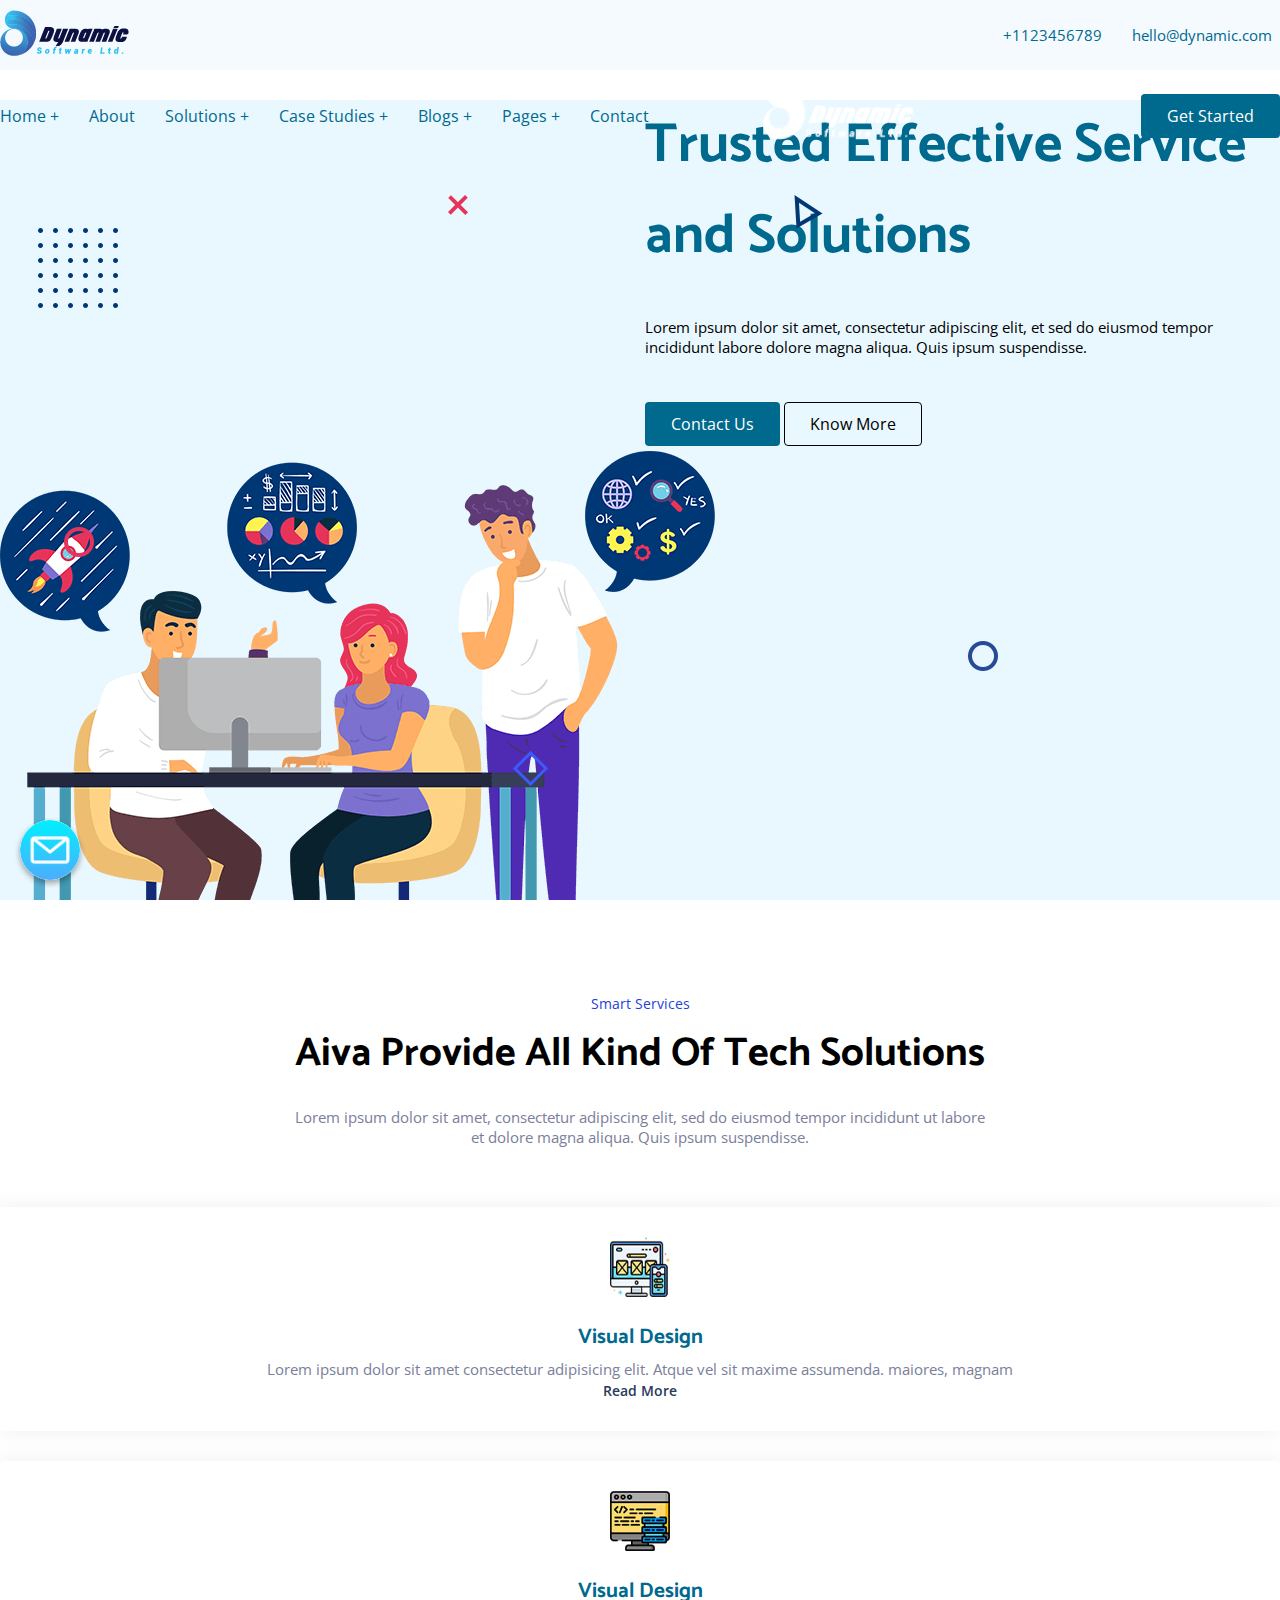
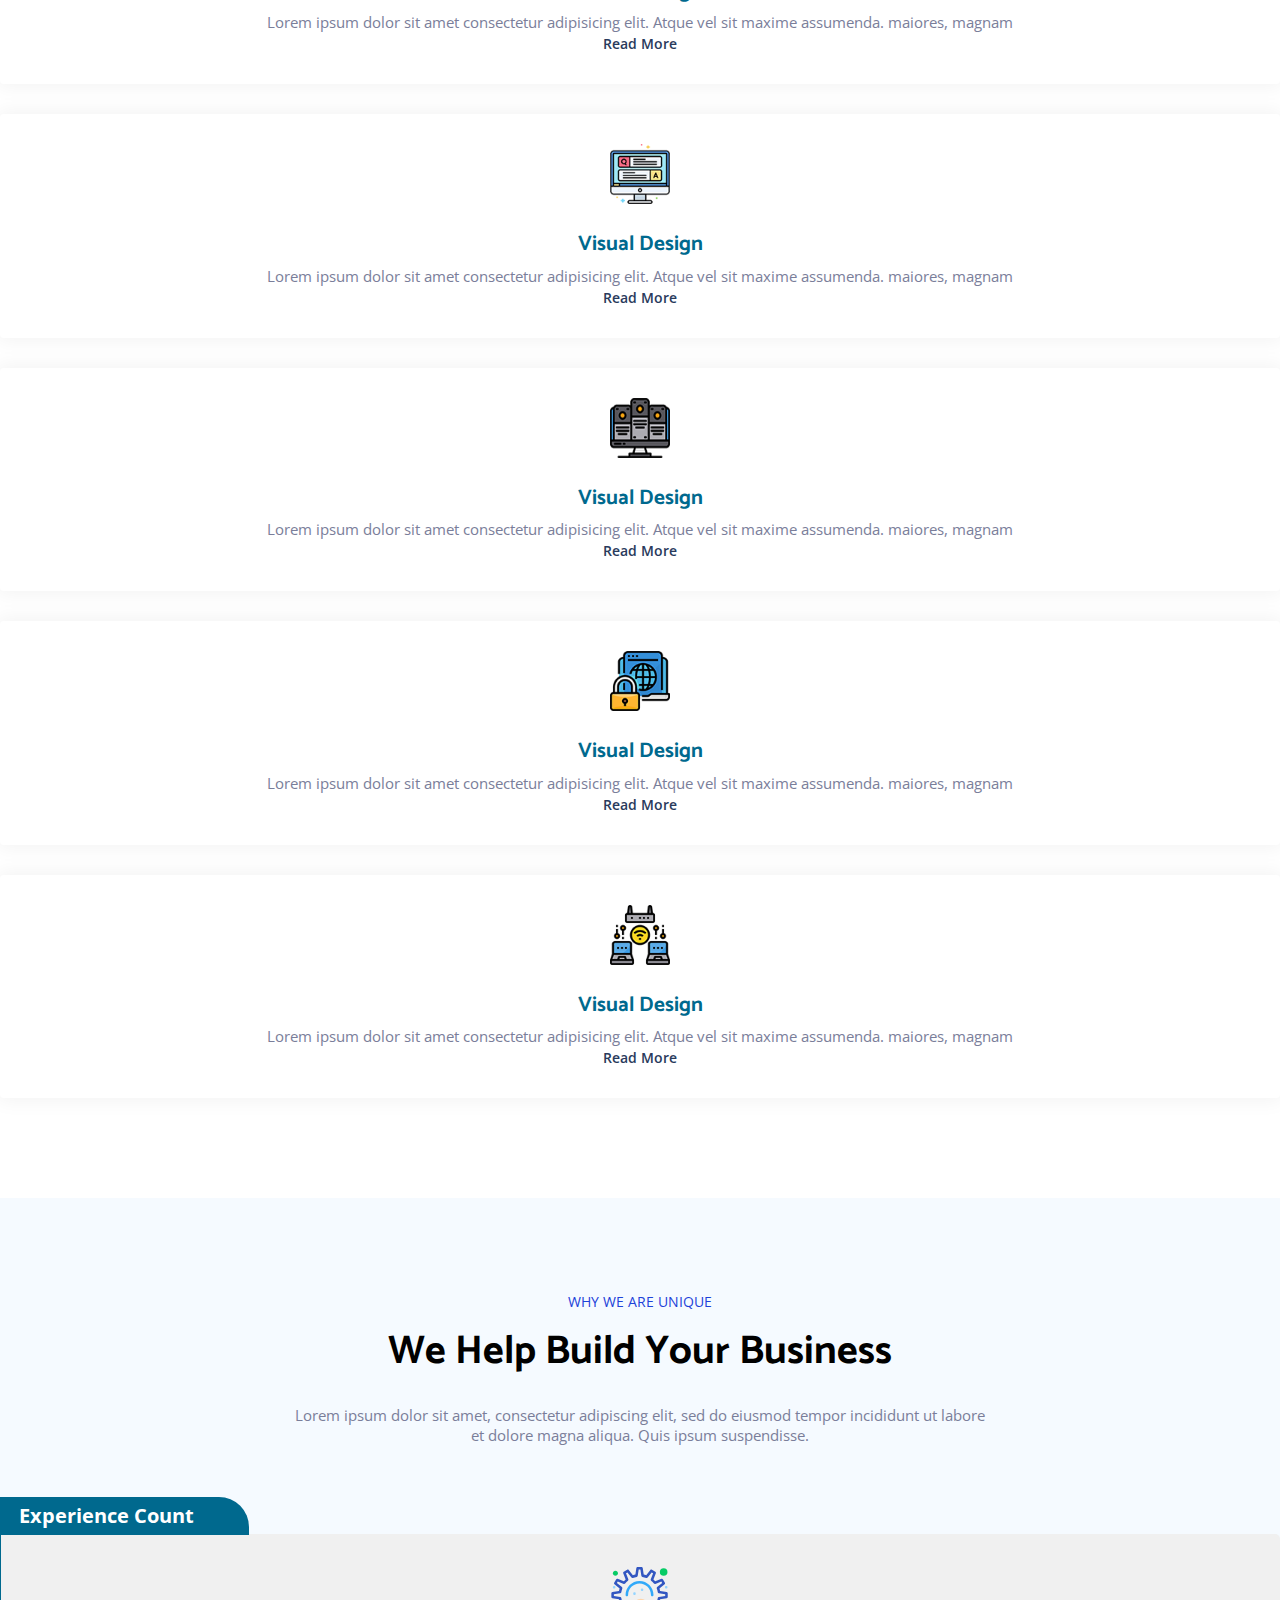
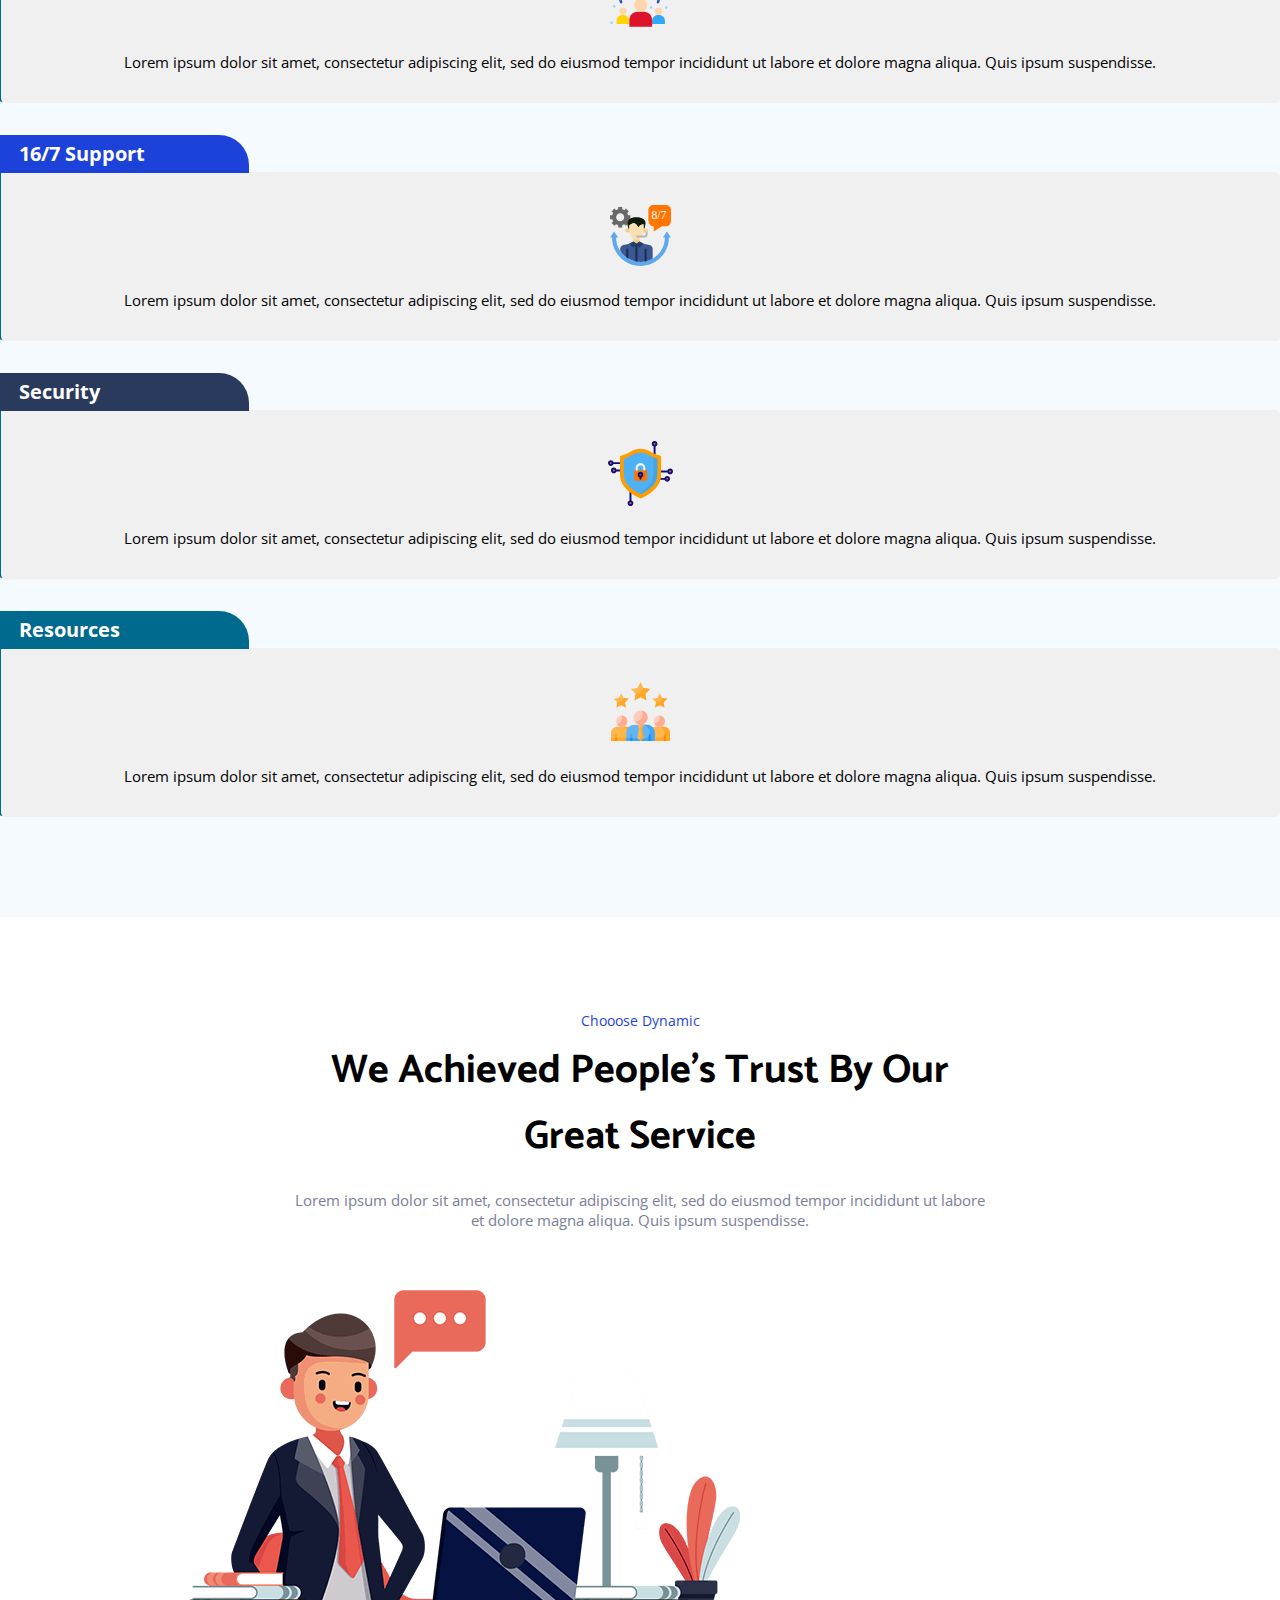
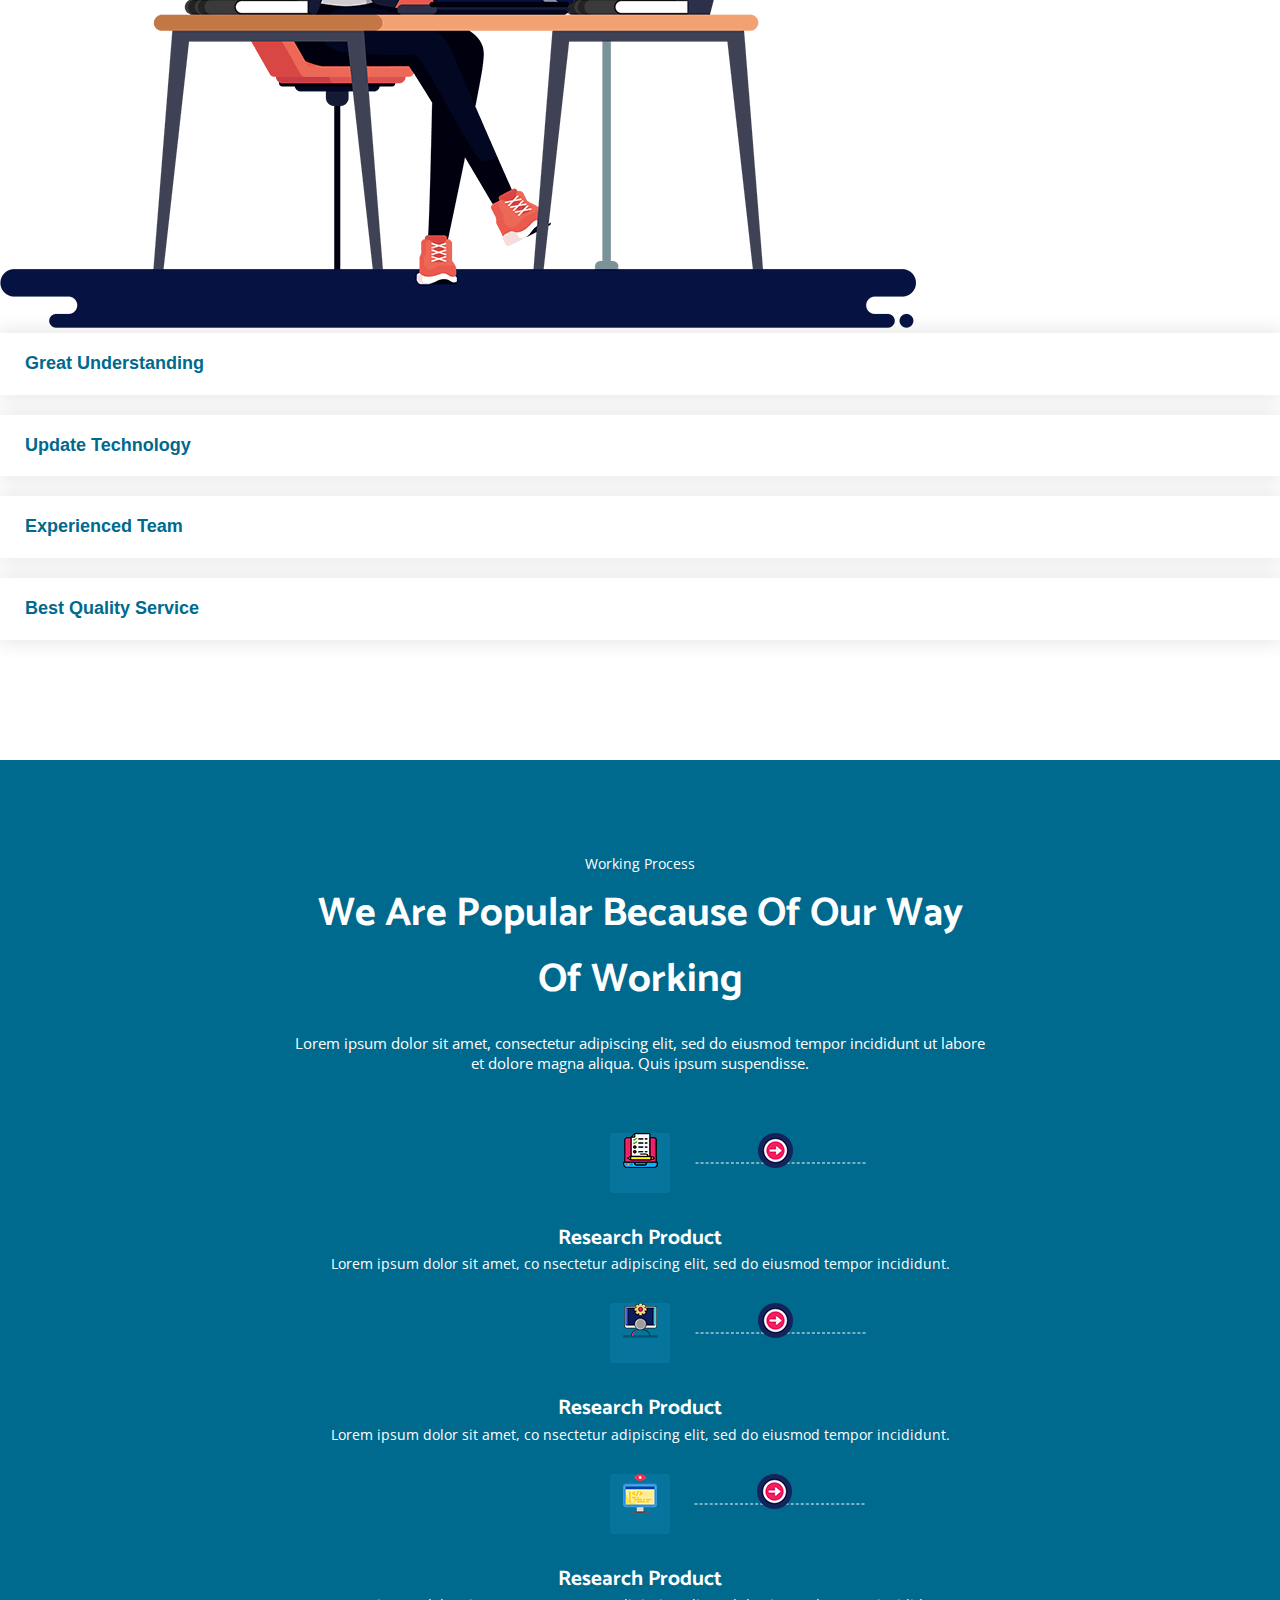
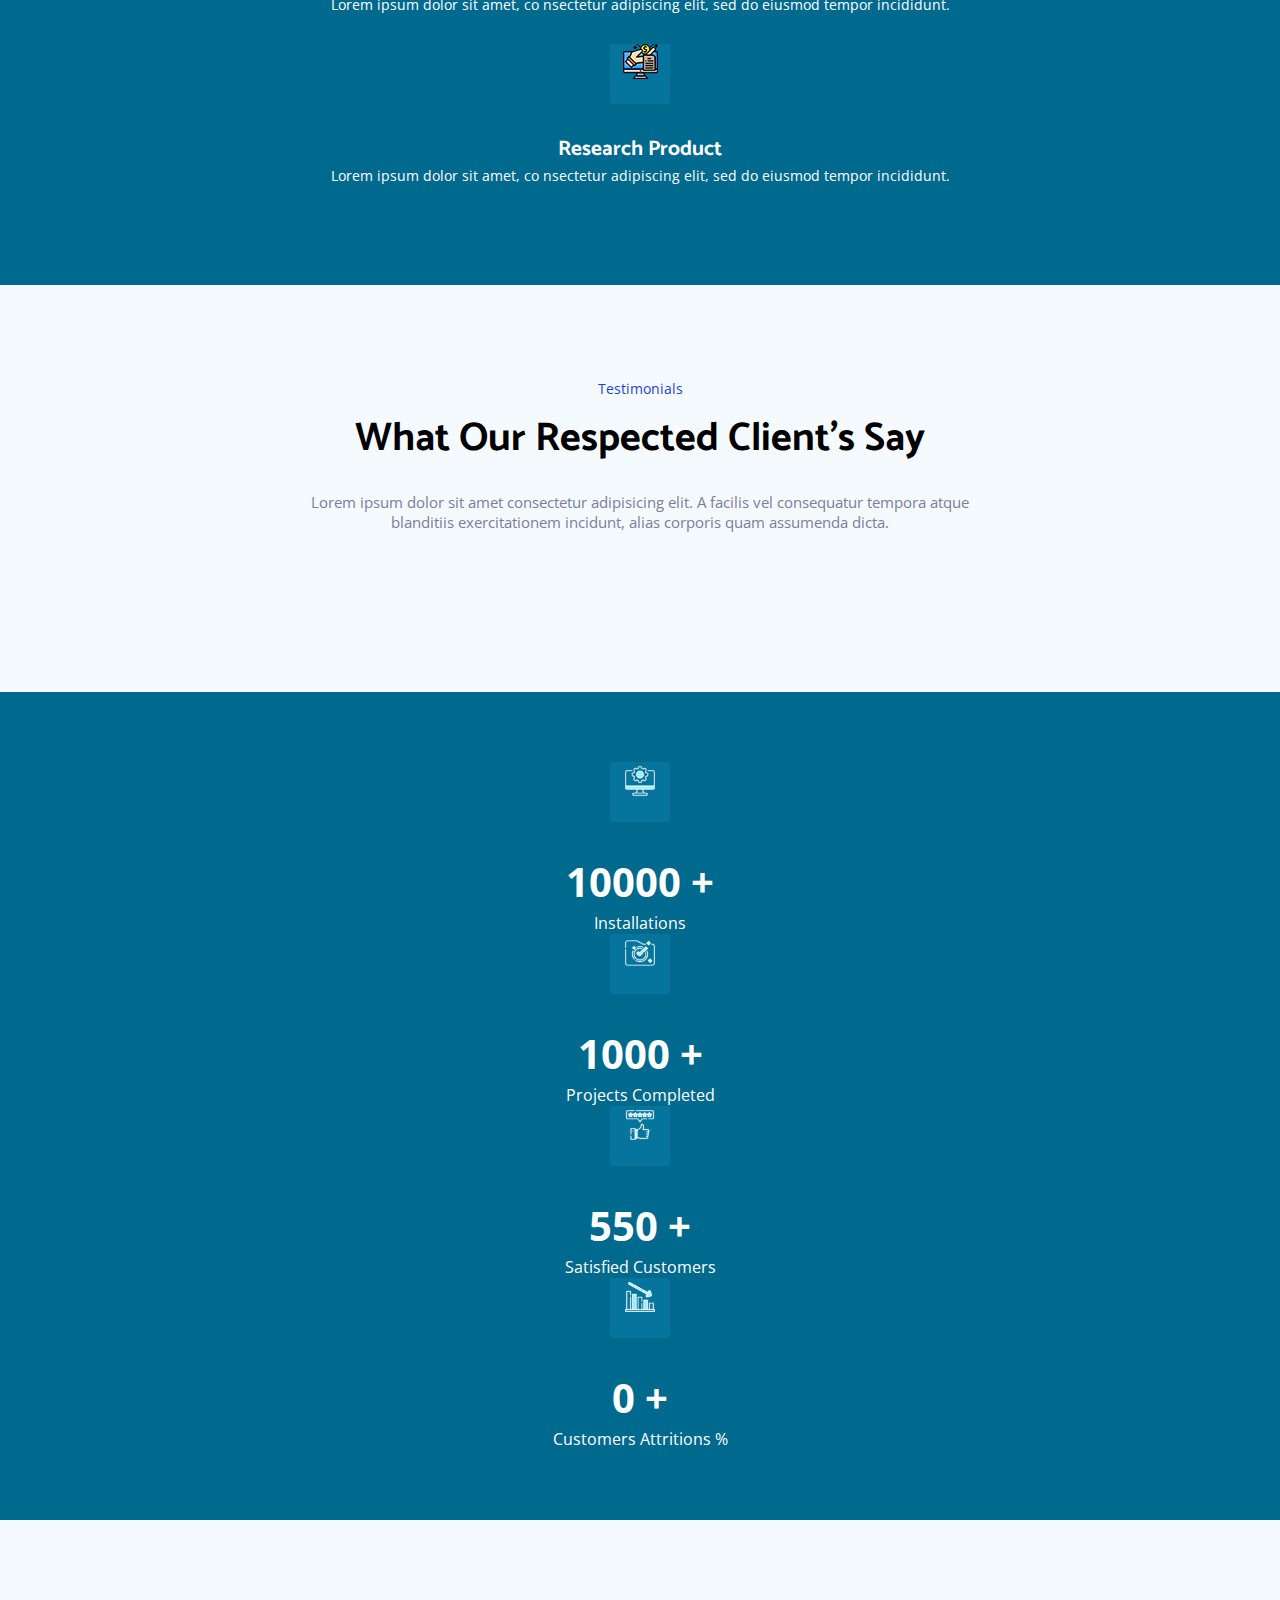
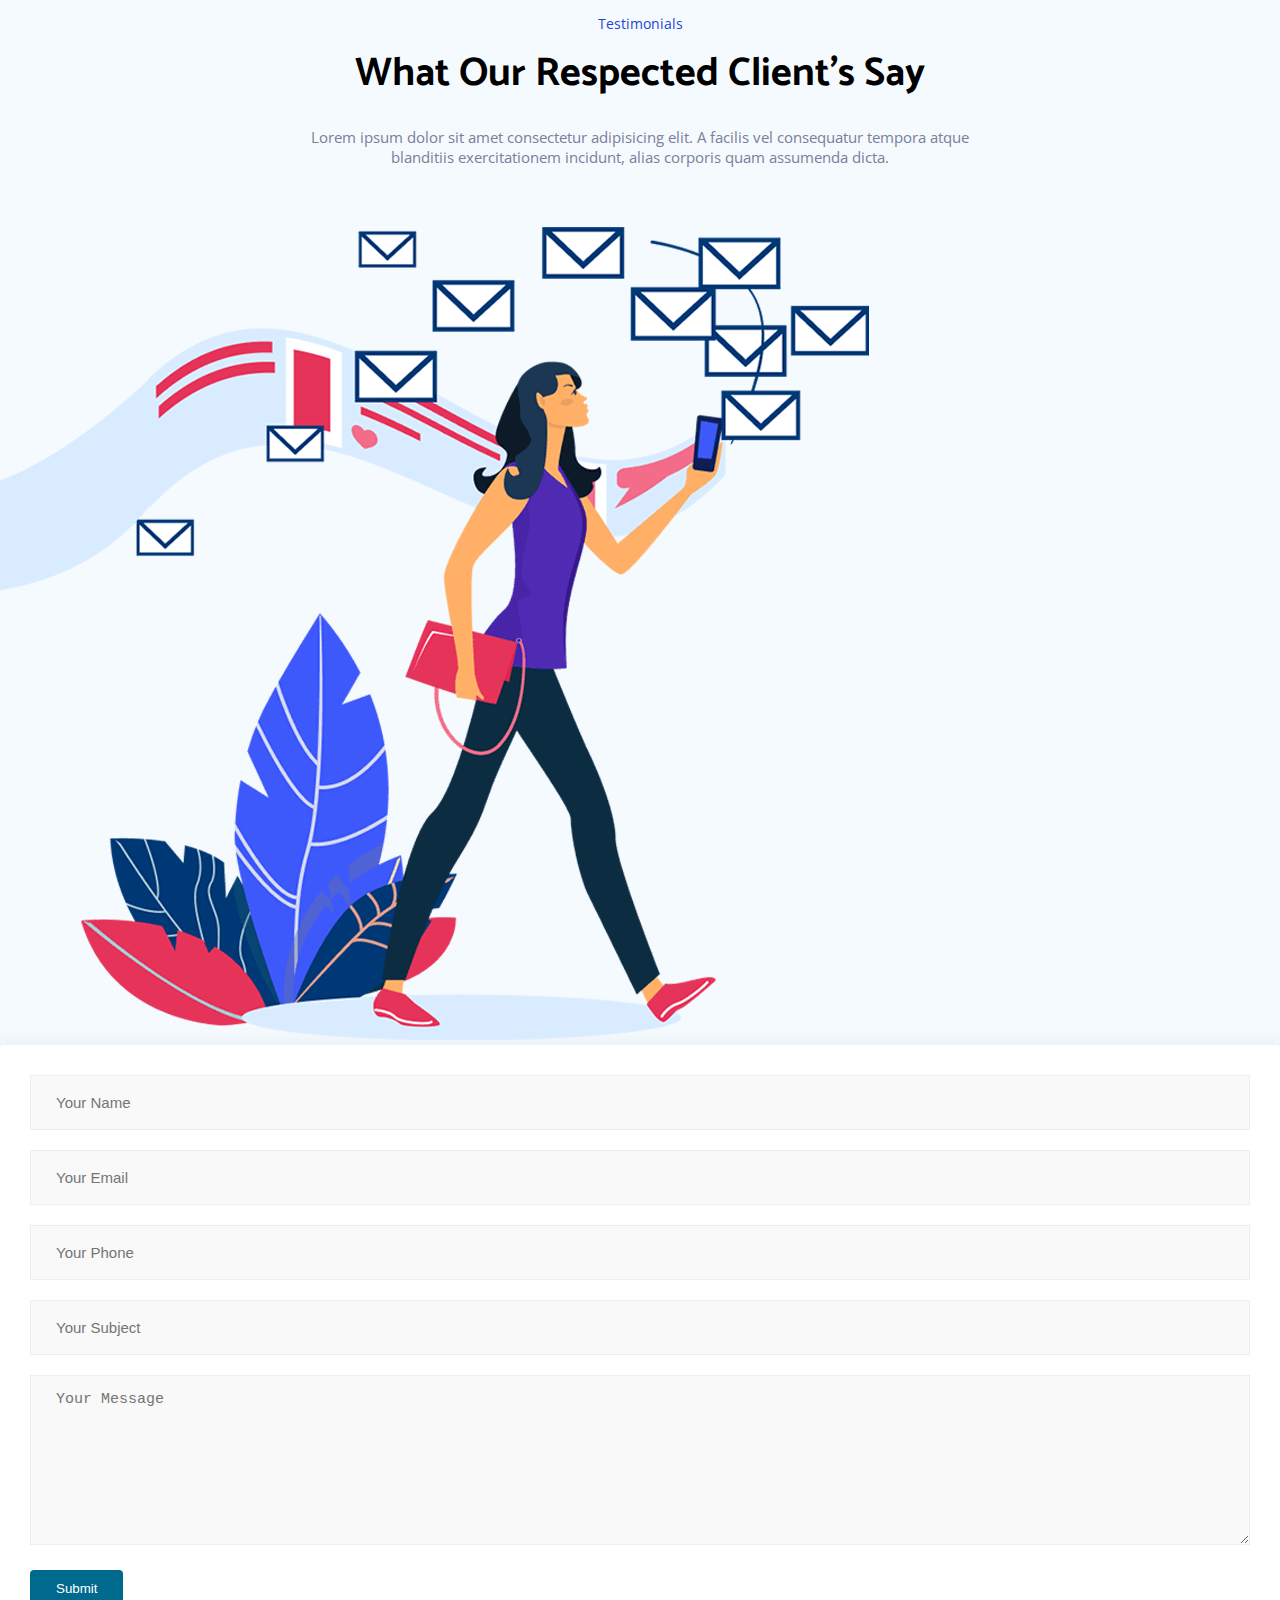
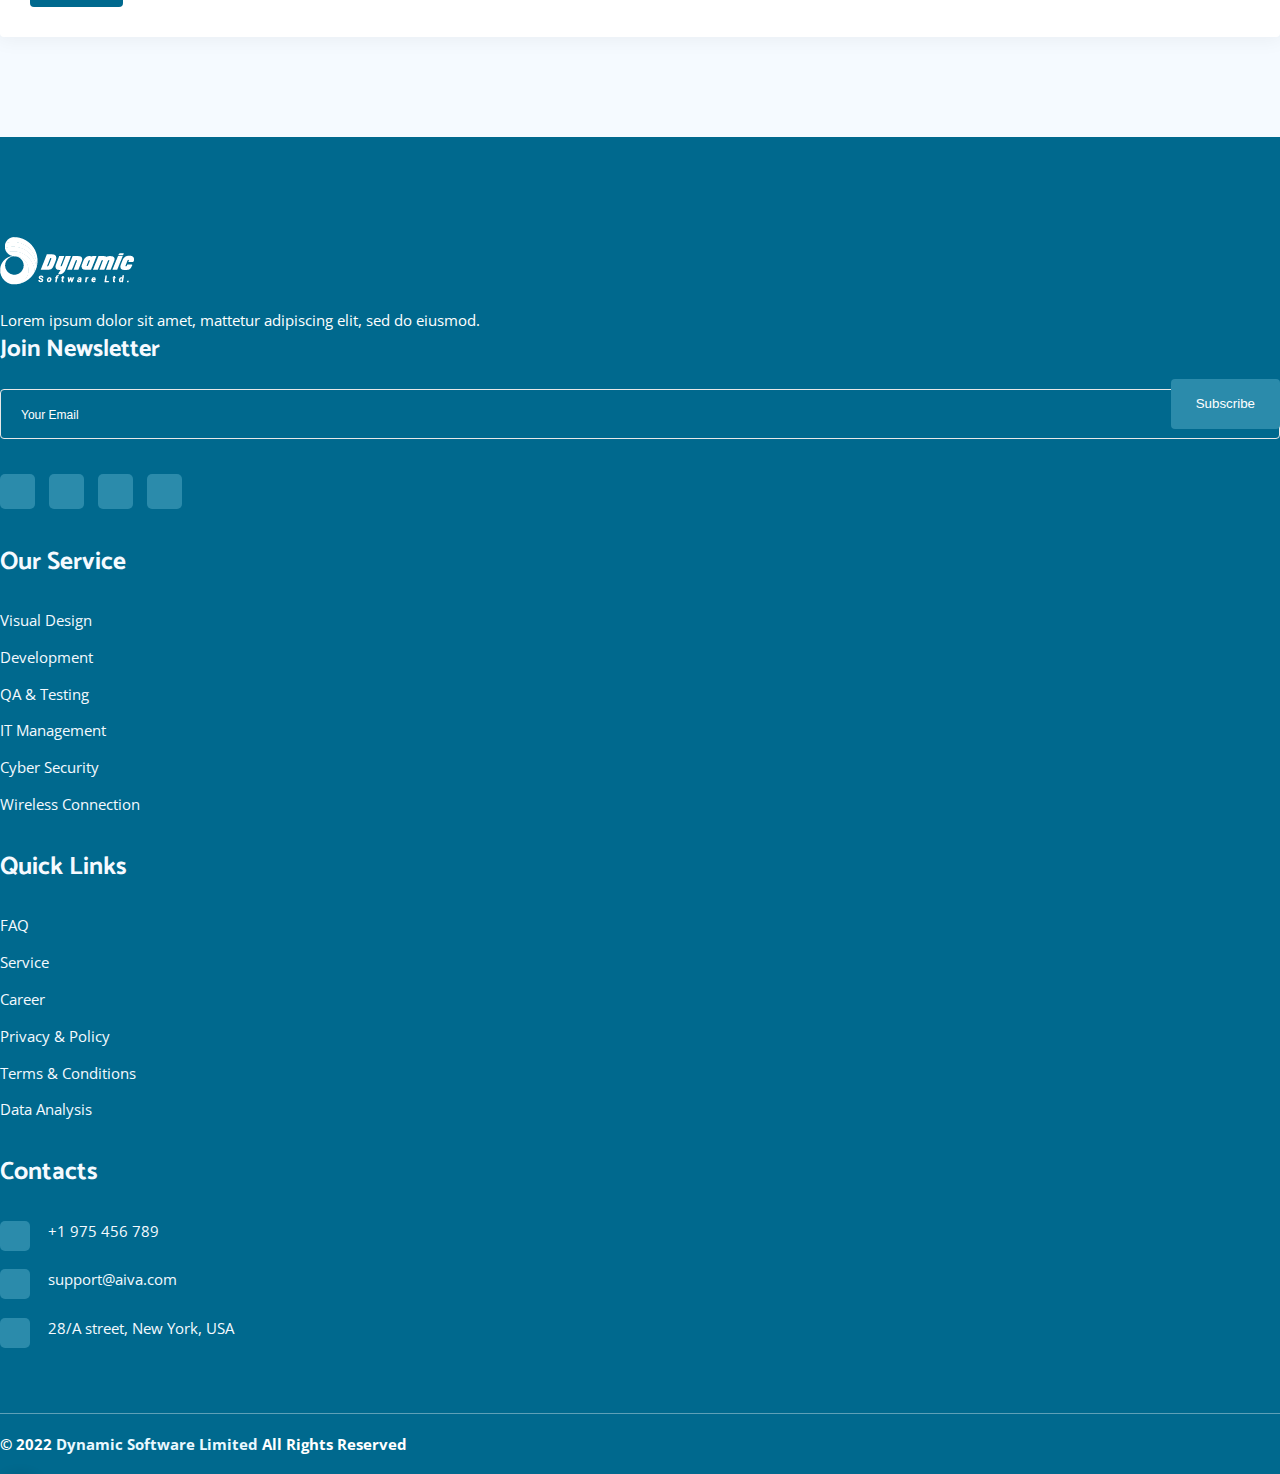
==== index.html @ e142a5c7 "Technology Solution Front End Desing Done" ====
<!DOCTYPE html>
<html lang="en">
  <head>
    <meta charset="UTF-8" />
    <meta http-equiv="X-UA-Compatible" content="IE=edge" />
    <meta name="viewport" content="width=device-width, initial-scale=1.0" />
    <title>Dynamic - Best Software Solutions</title>
    <link rel="icon" type="image/x-icon" href="./media/favicon.png" />
    <!---Custom CSS-->
    <link rel="stylesheet" href="css/style.css" />

    <!-- Owl Carousel -->
    <link
      rel="stylesheet"
      href="https://cdnjs.cloudflare.com/ajax/libs/OwlCarousel2/2.3.4/assets/owl.carousel.min.css"
      integrity="sha512-tS3S5qG0BlhnQROyJXvNjeEM4UpMXHrQfTGmbQ1gKmelCxlSEBUaxhRBj/EFTzpbP4RVSrpEikbmdJobCvhE3g=="
      crossorigin="anonymous"
      referrerpolicy="no-referrer"
    />
    <link
      rel="stylesheet"
      href="https://cdnjs.cloudflare.com/ajax/libs/OwlCarousel2/2.3.4/assets/owl.theme.default.min.css"
      integrity="sha512-sMXtMNL1zRzolHYKEujM2AqCLUR9F2C4/05cdbxjjLSRvMQIciEPCQZo++nk7go3BtSuK9kfa/s+a4f4i5pLkw=="
      crossorigin="anonymous"
      referrerpolicy="no-referrer"
    />

    <!--Font Awesome CDN-->
    <link
      rel="stylesheet"
      href="https://cdnjs.cloudflare.com/ajax/libs/font-awesome/6.2.1/css/all.min.css"
      integrity="sha512-MV7K8+y+gLIBoVD59lQIYicR65iaqukzvf/nwasF0nqhPay5w/9lJmVM2hMDcnK1OnMGCdVK+iQrJ7lzPJQd1w=="
      crossorigin="anonymous"
      referrerpolicy="no-referrer"
    />

    <!-- Google Fonts -->
    <link rel="preconnect" href="https://fonts.googleapis.com" />
    <link rel="preconnect" href="https://fonts.gstatic.com" crossorigin />
    <link
      href="https://fonts.googleapis.com/css2?family=Catamaran:wght@300;400;500;600;700;800;900&family=Open+Sans:ital,wght@0,300;0,400;0,500;0,600;0,700;0,800;1,300;1,400;1,500;1,600;1,700;1,800&display=swap"
      rel="stylesheet"
    />

    <!--Bootstrap CSS only -->
    <link
      href="https://cdn.jsdelivr.net/npm/bootstrap@5.2.2/dist/css/bootstrap.min.css"
      rel="stylesheet"
      integrity="sha384-Zenh87qX5JnK2Jl0vWa8Ck2rdkQ2Bzep5IDxbcnCeuOxjzrPF/et3URy9Bv1WTRi"
      crossorigin="anonymous"
    />
  </head>
  <body>
    <!-- Header Start-->
    <section class="header">
      <header>
        <div class="primary-header">
          <div class="container">
            <div
              class="primary-header-items justify-content-end justify-content-lg-between"
            >
              <div class="theme-logo d-none d-lg-block">
                <img src="media/theme-logo.png" alt="theme-logo" />
              </div>
              <div class="primary-header-right">
                <div class="contacts">
                  <div class="contact">
                    <span><i class="fa-solid fa-phone-volume"></i></span>
                    <span><a href="tel:+1123456789">+1123456789</a></span>
                  </div>
                  <div class="contact">
                    <span><i class="fa-solid fa-envelope"></i></span>
                    <span><a href="tel:+1123456789">hello@dynamic.com</a></span>
                  </div>
                </div>
              </div>
            </div>
          </div>
        </div>
        <div class="main-header">
          <div class="container">
            <div class="header-items">
              <nav id="nav-links">
                <ul class="container">
                  <li>
                    <a href="./index.html">Home +</a>
                    <ul>
                      <li><a href="./index.html">Home One</a></li>
                      <li><a href="#">Home Two</a></li>
                      <li><a href="#">Home Three</a></li>
                    </ul>
                  </li>
                  <li><a href="./about.html">About</a></li>
                  <li>
                    <a href="#">Solutions +</a>
                    <ul>
                      <li><a href="#">Dunamic Pos</a></li>
                      <li><a href="#">Dunamic ERP</a></li>
                      <li><a href="#">Dunamic Hospital</a></li>
                    </ul>
                  </li>
                  <li>
                    <a href="#">Case Studies +</a>
                    <ul>
                      <li><a href="#">Case Studies</a></li>
                      <li><a href="./categorypage.html">Category</a></li>
                      <li><a href="#">Case Studies Details</a></li>
                    </ul>
                  </li>
                  <li>
                    <a href="#">Blogs +</a>
                    <ul>
                      <li><a href="#">Dunamic Pos</a></li>
                      <li><a href="#">Dunamic ERP</a></li>
                      <li><a href="#">Dunamic Hospital</a></li>
                    </ul>
                  </li>
                  <li>
                    <a href="#">Pages +</a>
                    <ul>
                      <li><a href="#">Team</a></li>
                      <li><a href="#">Pricing</a></li>
                      <li><a href="#">Gallery</a></li>
                      <li><a href="#">Testimonials</a></li>
                      <li><a href="#">Sign Up</a></li>
                      <li><a href="#">Sign In</a></li>
                      <li><a href="./404.html">Error 404</a></li>
                      <li><a href="#">FAQ</a></li>
                      <li><a href="#">Terms & Conditions</a></li>
                      <li><a href="#">Privacy Policy</a></li>
                    </ul>
                  </li>
                  <li><a href="./contact.html">Contact</a></li>
                </ul>
              </nav>
              <div class="theme-logo d-block d-sm-block d-lg-none">
                <img src="./media/footer-logo.png" alt="theme-logo" />
              </div>
              <div onclick="open_close()" class="menu-bars">
                <span id="bar1"></span>
                <span id="bar2"></span>
                <span id="bar3"></span>
              </div>
              <a class="box-btn d-none d-sm-none d-md-none d-lg-block" href="#"
                >Get Started</a
              >
            </div>
          </div>
        </div>
      </header>
    </section>
    <section class="banner-section">
      <div class="hero-banner">
        <div class="d-table">
          <div class="d-table-cell">
            <div class="container-fluid">
              <div class="row m-0 align-items-center">
                <div class="col-lg-6 p-0">
                  <div class="banner-content text-center text-lg-start">
                    <h1>Trusted Effective Service and Solutions</h1>
                    <p>
                      Lorem ipsum dolor sit amet, consectetur adipiscing elit,
                      et sed do eiusmod tempor incididunt labore dolore magna
                      aliqua. Quis ipsum suspendisse.
                    </p>
                    <div
                      class="banner-btn d-flex justify-content-center justify-content-lg-start"
                    >
                      <a class="box-btn" href="#">Contact Us</a>
                      <a href="#" class="box-btn border-btn">Know More</a>
                    </div>
                  </div>
                </div>
                <div class="col-lg-6">
                  <div class="banner-image">
                    <img src="./media/banner-software-team-image.png" alt="" />
                  </div>
                </div>
              </div>
            </div>
          </div>
        </div>
      </div>
      <div class="banner-shapes">
        <div class="shape1">
          <img src="./media/shapes/shape1.png" alt="shape" />
        </div>
        <div class="shape2">
          <img src="./media/shapes/shape2.png" alt="shape" />
        </div>
        <div class="shape3">
          <img src="./media/shapes/shape3.png" alt="shape" />
        </div>
        <div class="shape4">
          <img src="./media/shapes/shape4.png" alt="shape" />
        </div>
        <div class="shape5">
          <img src="./media/shapes/shape5.png" alt="shape" />
        </div>
        <div class="shape6">
          <img src="./media/shapes/shape6.png" alt="shape" />
        </div>
      </div>
    </section>
    <!--Header End-->

    <!-- Services Start -->
    <section class="our-services pt-100 pb-70">
      <div class="container">
        <div class="section-title">
          <span>Smart Services</span>
          <h2>Aiva Provide All Kind of Tech Solutions</h2>
          <p>
            Lorem ipsum dolor sit amet, consectetur adipiscing elit, sed do
            eiusmod tempor incididunt ut labore et dolore magna aliqua. Quis
            ipsum suspendisse.
          </p>
        </div>
        <div class="row">
          <div class="col-lg-4 col-sm-6">
            <div class="single-service">
              <div class="service-img">
                <img src="./media/services/service1.png" alt="service" />
              </div>
              <div class="service-content">
                <h3>Visual Design</h3>
                <p>
                  Lorem ipsum dolor sit amet consectetur adipisicing elit. Atque
                  vel sit maxime assumenda. maiores, magnam
                </p>
                <a href="#">Read More</a>
              </div>
            </div>
          </div>
          <div class="col-lg-4 col-sm-6">
            <div class="single-service">
              <div class="service-img">
                <img src="./media/services/service2.png" alt="service" />
              </div>
              <div class="service-content">
                <h3>Visual Design</h3>
                <p>
                  Lorem ipsum dolor sit amet consectetur adipisicing elit. Atque
                  vel sit maxime assumenda. maiores, magnam
                </p>
                <a href="#">Read More</a>
              </div>
            </div>
          </div>
          <div class="col-lg-4 col-sm-6">
            <div class="single-service">
              <div class="service-img">
                <img src="./media/services/service3.png" alt="service" />
              </div>
              <div class="service-content">
                <h3>Visual Design</h3>
                <p>
                  Lorem ipsum dolor sit amet consectetur adipisicing elit. Atque
                  vel sit maxime assumenda. maiores, magnam
                </p>
                <a href="#">Read More</a>
              </div>
            </div>
          </div>
          <div class="col-lg-4 col-sm-6">
            <div class="single-service">
              <div class="service-img">
                <img src="./media/services/service4.png" alt="service" />
              </div>
              <div class="service-content">
                <h3>Visual Design</h3>
                <p>
                  Lorem ipsum dolor sit amet consectetur adipisicing elit. Atque
                  vel sit maxime assumenda. maiores, magnam
                </p>
                <a href="#">Read More</a>
              </div>
            </div>
          </div>
          <div class="col-lg-4 col-sm-6">
            <div class="single-service">
              <div class="service-img">
                <img src="./media/services/service5.png" alt="service" />
              </div>
              <div class="service-content">
                <h3>Visual Design</h3>
                <p>
                  Lorem ipsum dolor sit amet consectetur adipisicing elit. Atque
                  vel sit maxime assumenda. maiores, magnam
                </p>
                <a href="#">Read More</a>
              </div>
            </div>
          </div>
          <div class="col-lg-4 col-sm-6">
            <div class="single-service">
              <div class="service-img">
                <img src="./media/services/service6.png" alt="service" />
              </div>
              <div class="service-content">
                <h3>Visual Design</h3>
                <p>
                  Lorem ipsum dolor sit amet consectetur adipisicing elit. Atque
                  vel sit maxime assumenda. maiores, magnam
                </p>
                <a href="#">Read More</a>
              </div>
            </div>
          </div>
        </div>
      </div>
    </section>
    <!-- Services End -->

    <!-- Supports Start -->
    <section class="supports-area bg-color pt-100 pb-30">
      <div class="container">
        <div class="section-title">
          <span>WHY WE ARE UNIQUE</span>
          <h2>We help build your business</h2>
          <p>
            Lorem ipsum dolor sit amet, consectetur adipiscing elit, sed do
            eiusmod tempor incididunt ut labore et dolore magna aliqua. Quis
            ipsum suspendisse.
          </p>
        </div>
        <div class="supports pt-30">
          <div class="row">
            <div class="col-lg-6 col-sm-6">
              <div class="single-support">
                <div class="title">
                  <h5>Experience Count</h5>
                </div>
                <img src="./media/supports/Exprience-Counts.svg" alt="" />
                <p>
                  Lorem ipsum dolor sit amet, consectetur adipiscing elit, sed
                  do eiusmod tempor incididunt ut labore et dolore magna aliqua.
                  Quis ipsum suspendisse.
                </p>
              </div>
            </div>
            <div class="col-lg-6 col-sm-6">
              <div class="single-support">
                <div class="title">
                  <h5>16/7 Support</h5>
                </div>
                <img src="./media/supports/support.svg" alt="" />
                <p>
                  Lorem ipsum dolor sit amet, consectetur adipiscing elit, sed
                  do eiusmod tempor incididunt ut labore et dolore magna aliqua.
                  Quis ipsum suspendisse.
                </p>
              </div>
            </div>
            <div class="col-lg-6 col-sm-6">
              <div class="single-support">
                <div class="title">
                  <h5>Security</h5>
                </div>
                <img src="./media/supports/security.svg" alt="" />
                <p>
                  Lorem ipsum dolor sit amet, consectetur adipiscing elit, sed
                  do eiusmod tempor incididunt ut labore et dolore magna aliqua.
                  Quis ipsum suspendisse.
                </p>
              </div>
            </div>
            <div class="col-lg-6 col-sm-6">
              <div class="single-support">
                <div class="title">
                  <h5>Resources</h5>
                </div>
                <img src="./media/supports/Resources-.svg" alt="" />
                <p>
                  Lorem ipsum dolor sit amet, consectetur adipiscing elit, sed
                  do eiusmod tempor incididunt ut labore et dolore magna aliqua.
                  Quis ipsum suspendisse.
                </p>
              </div>
            </div>
          </div>
        </div>
      </div>
    </section>
    <!-- Supports End -->

    <!-- FAQ Start -->
    <section class="choose-area ptb-100">
      <div class="container">
        <div class="section-title">
          <span>Chooose Dynamic</span>
          <h2>We Achieved People’s Trust By Our Great Service</h2>
          <p>
            Lorem ipsum dolor sit amet, consectetur adipiscing elit, sed do
            eiusmod tempor incididunt ut labore et dolore magna aliqua. Quis
            ipsum suspendisse.
          </p>
        </div>
        <div class="row align-items-center">
          <div class="col-lg-6">
            <div class="choose-image">
              <img src="./media/choose-img.png" alt="choose" />
            </div>
          </div>
          <div class="col-lg-6 mt-5 mt-lg-0">
            <div class="choose-content">
              <div class="faq-accordion">
                <div class="single-accordion">
                  <button class="accordion">Great Understanding</button>
                  <div class="pannel">
                    <p>
                      Lorem ipsum dolor sit amet, consectetur adipiscing elit,
                      sed do eiusmod tempor incididunt sit amet consectetur
                      adipiscing.
                    </p>
                  </div>
                </div>
                <div class="single-accordion">
                  <button class="accordion">Update Technology</button>
                  <div class="pannel">
                    <p>
                      Lorem ipsum dolor sit amet, consectetur adipiscing elit,
                      sed do eiusmod tempor incididunt sit amet consectetur
                      adipiscing.
                    </p>
                  </div>
                </div>
                <div class="single-accordion">
                  <button class="accordion">Experienced Team</button>
                  <div class="pannel">
                    <p>
                      Lorem ipsum dolor sit amet, consectetur adipiscing elit,
                      sed do eiusmod tempor incididunt sit amet consectetur
                      adipiscing.
                    </p>
                  </div>
                </div>
                <div class="single-accordion">
                  <button class="accordion">Best Quality Service</button>
                  <div class="pannel">
                    <p>
                      Lorem ipsum dolor sit amet, consectetur adipiscing elit,
                      sed do eiusmod tempor incididunt sit amet consectetur
                      adipiscing.
                    </p>
                  </div>
                </div>
              </div>
            </div>
          </div>
        </div>
      </div>
    </section>
    <!-- FAQ End -->

    <!-- Process Area Start-->
    <section class="process-area pt-100 pb-70">
      <div class="container">
        <div class="section-title">
          <span>Working Process</span>
          <h2>We Are Popular Because Of Our Way Of Working</h2>
          <p>
            Lorem ipsum dolor sit amet, consectetur adipiscing elit, sed do
            eiusmod tempor incididunt ut labore et dolore magna aliqua. Quis
            ipsum suspendisse.
          </p>
        </div>
        <div class="row">
          <div class="col-lg-3 col-sm-6">
            <div class="single-process">
              <div class="icon">
                <img src="./media/process/process1.png" alt="" />
                <span><img src="./media/process/next.png" alt="" /></span>
              </div>
              <div class="content">
                <h3>Research Product</h3>
                <p>
                  Lorem ipsum dolor sit amet, co nsectetur adipiscing elit, sed
                  do eiusmod tempor incididunt.
                </p>
              </div>
            </div>
          </div>
          <div class="col-lg-3 col-sm-6">
            <div class="single-process">
              <div class="icon">
                <img src="./media/process/process2.png" alt="" />
                <span><img src="./media/process/next.png" alt="" /></span>
              </div>
              <div class="content">
                <h3>Research Product</h3>
                <p>
                  Lorem ipsum dolor sit amet, co nsectetur adipiscing elit, sed
                  do eiusmod tempor incididunt.
                </p>
              </div>
            </div>
          </div>
          <div class="col-lg-3 col-sm-6">
            <div class="single-process">
              <div class="icon">
                <img src="./media/process/process3.png" alt="" />
                <span><img src="./media/process/next.png" alt="" /></span>
              </div>
              <div class="content">
                <h3>Research Product</h3>
                <p>
                  Lorem ipsum dolor sit amet, co nsectetur adipiscing elit, sed
                  do eiusmod tempor incididunt.
                </p>
              </div>
            </div>
          </div>
          <div class="col-lg-3 col-sm-6">
            <div class="single-process">
              <div class="icon">
                <img src="./media/process/process4.png" alt="" />
              </div>
              <div class="content">
                <h3>Research Product</h3>
                <p>
                  Lorem ipsum dolor sit amet, co nsectetur adipiscing elit, sed
                  do eiusmod tempor incididunt.
                </p>
              </div>
            </div>
          </div>
        </div>
      </div>
    </section>
    <!-- Process Area End -->

    <!-- Testimonials Start -->
    <section class="testimonials ptb-100 bg-color">
      <div class="container">
        <div class="section-title">
          <span>Testimonials</span>
          <h2>What Our Respected Client’s Say</h2>
          <p>
            Lorem ipsum dolor sit amet consectetur adipisicing elit. A facilis
            vel consequatur tempora atque blanditiis exercitationem incidunt,
            alias corporis quam assumenda dicta.
          </p>
        </div>
        <div class="owl-carousel owl-theme clients-slider">
          <div class="single-client">
            <img src="./media/client/1.jpg" alt="" />
            <p>
              Lorem ipsum dolor sit amet, consectetur adipiscing elit, sed do
              eiusmod tempor incididunt ut labore et dolore magna aliqua. Lorem
              Ipsum is simply dummy text of the printing Quis suspendisse
              typesetting ipsum dolor sit amet,
            </p>
            <h3>Omit Jacson</h3>
          </div>
          <div class="single-client">
            <img src="./media/client/1.jpg" alt="" />
            <p>
              Lorem ipsum dolor sit amet, consectetur adipiscing elit, sed do
              eiusmod tempor incididunt ut labore et dolore magna aliqua. Lorem
              Ipsum is simply dummy text of the printing Quis suspendisse
              typesetting ipsum dolor sit amet,
            </p>
            <h3>Omit Jacson</h3>
          </div>
          <div class="single-client">
            <img src="./media/client/1.jpg" alt="" />
            <p>
              Lorem ipsum dolor sit amet, consectetur adipiscing elit, sed do
              eiusmod tempor incididunt ut labore et dolore magna aliqua. Lorem
              Ipsum is simply dummy text of the printing Quis suspendisse
              typesetting ipsum dolor sit amet,
            </p>
            <h3>Omit Jacson</h3>
          </div>
        </div>
      </div>
    </section>
    <!-- Testimonials End -->

    <section class="client-statistics-area pt-70 pb-70">
      <div class="container">
        <div class="statistics">
          <div class="row">
            <div class="col-lg-3 col-sm-6 mt-5 mt-lg-0">
              <div class="single-statistics">
                <div class="icon">
                  <img src="./media/Statistics/installation.png" alt="" />
                </div>
                <h3>10000 +</h3>
                <span>Installations</span>
              </div>
            </div>
            <div class="col-lg-3 col-sm-6 mt-5 mt-lg-0">
              <div class="single-statistics">
                <div class="icon">
                  <img src="./media/Statistics/project-completed.png" alt="" />
                </div>
                <h3>1000 +</h3>
                <span>Projects Completed</span>
              </div>
            </div>
            <div class="col-lg-3 col-sm-6 mt-5 mt-lg-0">
              <div class="single-statistics">
                <div class="icon">
                  <img src="./media/Statistics/happy-clients.png" alt="" />
                </div>
                <h3>550 +</h3>
                <span>Satisfied Customers</span>
              </div>
            </div>
            <div class="col-lg-3 col-sm-6 mt-5 mt-lg-0">
              <div class="single-statistics">
                <div class="icon">
                  <img src="./media/Statistics/attrition.png" alt="" />
                </div>
                <h3>0 +</h3>
                <span>Customers Attritions %</span>
              </div>
            </div>
          </div>
        </div>
      </div>
    </section>

    <!-- Contacts Start-->
    <section class="contact-area ptb-100 bg-color">
      <div class="container">
        <div class="section-title">
          <span>Testimonials</span>
          <h2>What Our Respected Client’s Say</h2>
          <p>
            Lorem ipsum dolor sit amet consectetur adipisicing elit. A facilis
            vel consequatur tempora atque blanditiis exercitationem incidunt,
            alias corporis quam assumenda dicta.
          </p>
        </div>
        <div class="row align-items-center">
          <div class="col-lg-6">
            <div class="contact-image">
              <img src="./media/contact-img.png" alt="contact" />
            </div>
          </div>
          <div class="col-lg-6 mt-5 mt-lg-0">
            <div class="content">
              <div class="contact-form">
                <div class="row">
                  <div class="col-lg-12 col-sm-12">
                    <div class="from-group">
                      <input
                        type="text"
                        name="name"
                        id="name"
                        placeholder="Your Name"
                        class="form-control"
                      />
                    </div>
                  </div>
                  <div class="col-lg-12 col-sm-12">
                    <div class="from-group">
                      <input
                        type="email"
                        name="email"
                        id="email"
                        placeholder="Your Email"
                        class="form-control"
                      />
                    </div>
                  </div>
                  <div class="col-lg-12 col-sm-12">
                    <div class="from-group">
                      <input
                        type="text"
                        name="phone"
                        id="phone"
                        placeholder="Your Phone"
                        class="form-control"
                      />
                    </div>
                  </div>
                  <div class="col-lg-12 col-sm-12">
                    <div class="from-group">
                      <input
                        type="text"
                        name="subject"
                        id="subject"
                        placeholder="Your Subject"
                        class="form-control"
                      />
                    </div>
                  </div>
                  <div class="col-lg-12 col-sm-12">
                    <div class="from-group">
                      <textarea
                        name="message"
                        id="message"
                        cols="30"
                        rows="5"
                        required
                        placeholder="Your Message"
                        class="form-control"
                      ></textarea>
                    </div>
                  </div>
                  <div class="col-lg-12 col-sm-12">
                    <button class="box-btn">Submit</button>
                  </div>
                </div>
              </div>
            </div>
          </div>
        </div>
      </div>
    </section>
    <!-- Contacts End -->

    <!-- Footer Start -->
    <section class="footer-area">
      <footer class="pt-100">
        <div class="container">
          <div class="row">
            <div class="col-lg-4 col-md-6">
              <div class="content">
                <div class="logo">
                  <img src="./media/footer-logo.png" alt="footer-logo" />
                </div>
                <p>
                  Lorem ipsum dolor sit amet, mattetur adipiscing elit, sed do
                  eiusmod.
                </p>
                <div class="subscribe">
                  <form action="" class="newsletter-form">
                    <h4>Join Newsletter</h4>
                    <input
                      type="email"
                      name="email"
                      id="email"
                      placeholder="Your Email"
                      class="form-control"
                      required
                      autocomplete="off"
                    />
                    <button class="box-btn">Subscribe</button>
                  </form>
                </div>
                <ul class="social">
                  <li>
                    <a href="#"><i class="fa-brands fa-facebook-f"></i></a>
                  </li>
                  <li>
                    <a href="#"><i class="fa-brands fa-twitter"></i></a>
                  </li>
                  <li>
                    <a href="#"
                      ><i class="fa-brands fa-square-instagram"></i
                    ></a>
                  </li>
                  <li>
                    <a href="#"><i class="fa-brands fa-pinterest"></i></a>
                  </li>
                </ul>
              </div>
            </div>
            <div class="col-lg-3 col-md-6">
              <div class="content">
                <h3>Our Service</h3>
                <ul class="footer-list">
                  <li><a href="#">Visual Design</a></li>
                  <li><a href="#">Development</a></li>
                  <li><a href="#">QA & Testing</a></li>
                  <li><a href="#">IT Management</a></li>
                  <li><a href="#">Cyber Security</a></li>
                  <li><a href="#">Wireless Connection</a></li>
                </ul>
              </div>
            </div>
            <div class="col-lg-2 col-md-6">
              <div class="content">
                <h3>Quick Links</h3>
                <ul class="footer-list">
                  <li><a href="#">FAQ</a></li>
                  <li><a href="#">Service</a></li>
                  <li><a href="#">Career</a></li>
                  <li><a href="#">Privacy & Policy</a></li>
                  <li><a href="#">Terms & Conditions</a></li>
                  <li><a href="#">Data Analysis</a></li>
                </ul>
              </div>
            </div>
            <div class="col-lg-3 col-md-6">
              <div class="content contacts">
                <h3>Contacts</h3>
                <ul class="footer-list foot-social">
                  <li>
                    <a href="#"
                      ><i class="fa-solid fa-phone"></i>+1 975 456 789</a
                    >
                  </li>
                  <li>
                    <a href="#"
                      ><i class="fa-solid fa-envelope"></i>support@aiva.com</a
                    >
                  </li>
                  <li>
                    <a href="#"
                      ><i class="fa-solid fa-location-dot"></i>28/A street, New
                      York, USA</a
                    >
                  </li>
                </ul>
              </div>
            </div>
          </div>
        </div>
        <div class="copyright">
          <div class="container">
            <div class="row">
              <div class="col-lg-12 col-sm-12 text-center">
                <p>
                  <span> © 2022 </span>
                  <a href=""> Dynamic Software Limited </a>
                  <span> All Rights Reserved </span>
                </p>
              </div>
            </div>
          </div>
        </div>
      </footer>
    </section>
    <!-- Footer End -->

    <div class="help-section">
      <div class="single-help" id="help">
        <img id="help-image" src="./media/get-help/email.png" alt="help" />
        <p>Get Help</p>
      </div>
      <ul id="social-supports">
        <li>
          <a href="#">
            <div class="single-help">
              <img id="help-image" src="./media/get-help/email.png" alt="help" />
              <p>Email</p>
            </div>
          </a>
        </li>
        <li>
          <a href="#">
            <div class="single-help">
              <img
                id="help-image"
                src="./media/get-help/telephone-call.png"
                alt="help"
              />
              <p>Call</p>
            </div>
          </a>
        </li>
        <li>
          <a href="#">
            <div class="single-help">
              <img id="help-image" src="./media/get-help/smile.png" alt="help" />
              <p>Feedback</p>
            </div>
          </a>
        </li>
        <li>
          <a href="#">
            <div class="single-help">
              <img
                id="help-image"
                src="./media/get-help/facebook.png"
                alt="help"
              />
              <p>Facebook</p>
            </div>
          </a>
        </li>
        <li>
          <a href="#">
            <div class="single-help">
              <img
                id="help-image"
                src="./media/get-help/facebook-messenger.png"
                alt="help"
              />
              <p>Messenger</p>
            </div>
          </a>
        </li>
        <li>
          <a href="#">
            <div class="single-help" id="minimize">
              <img id="help-image" src="./media/get-help/close.png" alt="help" />
              <p>Minimize</p>
            </div>
          </a>
        </li>
      </ul>
    </div>

    <!-- Scroll To Top Start -->
    <div class="scroll-top-btn">
      <a href="#"><i class="fa-solid fa-angle-up"></i></a>
    </div>

    <!-- Scroll To Top End-->

    <!-- JQuery -->
    <script
      src="https://cdnjs.cloudflare.com/ajax/libs/jquery/3.6.1/jquery.min.js"
      integrity="sha512-aVKKRRi/Q/YV+4mjoKBsE4x3H+BkegoM/em46NNlCqNTmUYADjBbeNefNxYV7giUp0VxICtqdrbqU7iVaeZNXA=="
      crossorigin="anonymous"
      referrerpolicy="no-referrer"
    ></script>
    <!-- Owl Carousel -->
    <script
      src="https://cdnjs.cloudflare.com/ajax/libs/OwlCarousel2/2.3.4/owl.carousel.min.js"
      integrity="sha512-bPs7Ae6pVvhOSiIcyUClR7/q2OAsRiovw4vAkX+zJbw3ShAeeqezq50RIIcIURq7Oa20rW2n2q+fyXBNcU9lrw=="
      crossorigin="anonymous"
      referrerpolicy="no-referrer"
    ></script>
    <!---Custom JS-->
    <script src="js/main.js"></script>
    <!-- JavaScript Bundle with Popper -->
    <script
      src="https://cdn.jsdelivr.net/npm/bootstrap@5.2.2/dist/js/bootstrap.bundle.min.js"
      integrity="sha384-OERcA2EqjJCMA+/3y+gxIOqMEjwtxJY7qPCqsdltbNJuaOe923+mo//f6V8Qbsw3"
      crossorigin="anonymous"
    ></script>
  </body>
</html>
---- css/style.css ----
:root{
    --body-font-family:'Open Sans', sans-serif;
    --heading-font-family:'Catamaran', sans-serif;
    --body-color:#7a7e9a;
    --primary-header-bg:#f5faff;
    --main-color:#1d42d9;
    --link-color:#0d6efd;
    --white-color:#FFF;
    --blue-color:#00698e;
    --light-blue-color:#E9F8FF;
    --black-color:#000;
    --border-radius:4px;
    --transition: all 0.5s;
    --box-shadow:0 0 20px 3px rgba(0, 0, 0, 0.05);
    --heading-color:#293a5c;
}


/* ============================Common Style========================= */

*{
    margin: 0;
    padding: 0;
    box-sizing: border-box;
}

body{
    font-family: var(--body-font-family) !important;
}

ul{
    list-style: none !important;
    margin: 0 !important;
    padding: 0 !important;
}

a{
    text-decoration: none !important;
    display: inline-block;
}

p{
    font-size: 15px;
}

h1, h2, h3, h4{
    font-family: var(--heading-font-family);
    font-weight: 700 !important;
}

h3{
    font-size: 21px !important;
    line-height: 1.5;
}

img{
    max-width: 100%;
    height: auto;
}
.ptb-100{
    padding-top: 100px;
    padding-bottom: 100px;
}
.pt-100{
    padding-top: 100px;
}
.pb-100{
    padding-bottom: 100px;
}
.pt-70{
    padding-top: 70px;
}
.pb-70{
    padding-bottom: 70px;
}
.pt-30{
    padding-top: 30px;
}
.pb-30{
    padding-bottom: 30px;
}
.mb-30{
    margin-bottom: 30px;
}
.mt-30{
    margin-top: 30px;
}
.mr-30{
    margin-right: 30px;
}
.ml-30{
    margin-left: 30px;
}
.pl-30{
    padding-left: 30px;
}
.pr-30{
    padding-right: 30px;
}

.mt-20{
    margin-top: 20px;
}
.mb-20{
    margin-bottom: 20px;
}

.bg-color{
    background: #f5faff;
}

.d-table{
    width: 100%;
    height: 100%;
}

.d-table-cell{
    vertical-align: middle;
}

.theme-container{
    max-width: 1200px;
    margin-left: auto;
    margin-right: auto;
    padding-inline: 1rem;
}


.box-btn{
    background-color: var(--blue-color);
    border-radius: var(--border-radius);
    border: 1px solid transparent;
    color: var(--white-color);
    padding: 10px 25px;
    position: relative;
    overflow: hidden;
    text-align: center;
    z-index: 1;
}
.box-btn::before{
    content: "";
    width: 100%;
    height: 50%;
    background-color: var(--white-color);
    position: absolute;
    left: 100%;
    transition: 0.5s all;
    top: 0;
    z-index: -1;
}
.box-btn::after{
    content: "";
    width: 100%;
    height: 50%;
    background-color: var(--white-color);
    position: absolute;
    right: 100%;
    transition: 0.5s all;
    bottom: 0;
    z-index: -1;
}
.box-btn:hover::before{
    left: 0;
    background-color: var(--white-color);
}

.box-btn:hover::after{
    right: 0;
    background-color: var(--white-color);
}
.box-btn:hover{
    color: #132460;
}
.border-btn{
    background-color: transparent;
    border: 1px solid var(--black-color);
    color: var(--black-color);
}

.section-title{
    position: relative;
    max-width: 695px;
    margin: -8px auto 60px;
    text-align: center;
}

.section-title span{
    color: var(--main-color);
    font-size: 14px;
    position: relative;
    display: inline-block;
    margin-bottom: 8px;
}
.section-title h2{
    font-size: 40px;
    text-transform: capitalize;
    color: #293a5c;
    color: var(--headingColor);
    margin-bottom: 20px;
}
.section-title p{
    color: var(--body-color);
}

.page-banner-area{
    position: relative;
    overflow: hidden;
    padding-top: 220px;
    padding-bottom: 140px;
    text-align: center;
    background-color: #051242;
    background-color: var(--light-blue-color);
    height: 100%;
}
.page-banner-area .page-baner-content h2{
    margin-bottom: 15px;
    color: #ffffff;
    color: var(--blue-color);
    font-size: 40px;
    font-weight: 700;
}
.page-banner-area .page-baner-content ul li{
    display: inline-block;
    position: relative;
    font-size: 15px;
    font-weight: 500;
    padding-right: 20px;
    padding-left: 20px;
    color: #ffffff;
    color: var(--white-color);
}
.page-banner-area .page-baner-content ul li:first-child:before{
    content: "";
    position: absolute;
    top: 8px;
    right: -4px;
    background-color: #70a1ff;
    width: 8px;
    height: 8px;
}
.page-banner-area .page-baner-content ul li a{
    color: #ffffff;
    color: var(--black-color);
}
.page-banner-area .page-baner-content ul .active{
    color: #70a1ff;
}


/*======================Primary Header==================== */

.primary-header{
    background-color: var(--primary-header-bg);
    padding-block: 0.6rem;
}

.primary-header-items{
    display: flex;
    justify-content: space-between;
}
.primary-header .primary-header-right{
    display: flex;
    justify-content: flex-end;
    padding: 8px;
}
.primary-header .primary-header-right .contacts{
    display: flex;
    align-items: center;
    gap: 20px;
}
.primary-header .primary-header-right .contacts .contact{
    display: flex;
    align-items: center;
    gap: 10px;
}
.primary-header .primary-header-right .contacts .contact span i{
    color: var(--blue-color);
}
.primary-header .primary-header-right .contacts .contact span a{
    color: var(--blue-color);
    font-size: 15px;
    text-decoration: none;
}
.primary-header .primary-header-right .contacts .contact span a:hover{
    color: var(--main-color);
}

/*======================Main Header==================== */
.main-header.sticky {
    position: fixed;
    top: 0;
    background: var(--white-color);
    transform: translateY(0);
    animation: fadeInDown 0.5s ease-in-out;
}

.main-header{
    background-color: var(--blue-color);
    padding-block: 1rem;
    position: absolute;
    width: 100%;
    background-color: transparent;
    z-index: 99;
    transition: 0.5s all ease-in-out;
}

.main-header .header-items{
    display: flex;
    justify-content: space-between;
    align-items: center;
}
.main-header .header-items .theme-logo{
    width: 150px;
    height: auto;
}
.main-header .header-items .theme-logo img{
    width: 100%;
    height: 100%;
    object-fit: cover;
}
.main-header nav > ul{
    display: flex;
    align-items: center;
    gap: 30px;
    margin: 0;
    padding: 0;
}
.main-header nav > ul > li{
    list-style: none;
    position: relative;
    padding-block: 15px;
}
.main-header nav > ul li a{
    text-decoration: none;
    color: var(--blue-color);
    display: block;
}
.main-header nav > ul li:hover > a{
    color: #70a1ff;
}
.main-header nav ul li a i{
    font-size: 8px;
}
.main-header nav ul li > ul{
    position: absolute;
    display: flex;
    flex-direction: column;
    align-items: center;
    left: 0;
    background-color: var(--white-color);
    margin: 0;
    padding: 0;
    width: 240px;
    top: 80px;
    visibility: hidden;
    opacity: 0;
    z-index: 99;
    transition: 0.5s ease-in-out;
}
.main-header nav > ul > li:hover ul{
    visibility: visible;
    opacity: 1;
    top: 50px;
}
.main-header nav ul li > ul::before{
    position: absolute;
    content: "";
    width: 0;
    height: 0;
    border-right: 8px solid transparent;
    border-bottom: 8px solid var(--white-color);
    border-left: 8px solid transparent;
    top: -8px;
    left: 20px;
}
.main-header nav ul li > ul li{
    width: 100%;
    padding: 0;
    position: relative;
}
.main-header nav ul li > ul li::before{
    content: "";
    background-color: var(--blue-color);
    position: absolute;
    width: 0;
    height: 100%;
    top: 0;
    left: 0;
    transition: 0.5s all;
    z-index: -1;
}
.main-header nav ul li > ul li:hover::before{
    width: 100%;
}
.main-header nav ul li > ul li:hover a{
    color: var(--white-color);
}
.main-header nav ul li > ul li a{
    color: #181818;
    border-bottom:1px dashed #eeeeee;
    font-size: 15px;
    padding: 10px 25px;
    margin: 0;
    width: 100%;
    display: inline-block;
}


/* ==================Hero Banner Area================= */

.banner-section{
    position: relative;
    overflow: hidden;
}

.banner-section .hero-banner{
    height: 800px;
    background: url("../media/homewallpaper.webp");
    background-position: center;
    background-size: cover;
    background: var(--light-blue-color);
}

.banner-section .hero-banner .banner-content{
    max-width: 635px;
    margin-left: auto;
    margin-top: 30px;
}
.banner-section .hero-banner .banner-content h1{
    color: var(--blue-color);
    font-size: 55px;
    margin: 0 0 35px;
}
.banner-section .hero-banner .banner-content p{
    color: var(--black-color);
}
.banner-section .hero-banner .banner-content .banner-btn{
    margin-top: 45px;
    gap: 20px;
}

.banner-section .hero-banner .banner-image{
    animation: pulse 7s infinite;
}

.banner-section .banner-shapes .shape1 {
    position: absolute;
    top: 55%;
    left: 5%;
    -webkit-animation: animationFramesOne 20s linear infinite;
    animation: animationFramesOne 20s linear infinite;
}

.banner-section .banner-shapes .shape2 {
    position: absolute;
    top: 19%;
    left: 3%;
    -webkit-animation: pulse 4s infinite;
    animation: pulse 4s infinite;
}

.banner-section .banner-shapes .shape3 {
    position: absolute;
    bottom: 13%;
    left: 40%;
    -webkit-animation: rotaed360 6s infinite linear;
    animation: rotaed360 6s infinite linear;
}

.banner-section .banner-shapes .shape4 {
    position: absolute;
    top: 15%;
    left: 35%;
    -webkit-animation: rotaed360 6s infinite linear;
    animation: rotaed360 6s infinite linear;
}

.banner-section .banner-shapes .shape5 {
    position: absolute;
    top: 15%;
    left: 62%;
    -webkit-animation: animationFramesOne 15s linear infinite;
    animation: animationFramesOne 15s linear infinite;
}

.banner-section .banner-shapes .shape6 {
    position: absolute;
    bottom: 27%;
    right: 22%;
    -webkit-animation: animationFramesOne 13s linear infinite;
    animation: animationFramesOne 13s linear infinite;
}


/*=====================Services Solutions===============*/

.single-service{
    position: relative;
    text-align: center;
    padding: 30px;
    margin-bottom: 30px;
    transition: all 0.5s;
    transition: var(--transition);
    border-radius: 4px;
    border-radius: var(--border-radius);
    z-index: 1;
    overflow: hidden;
    box-shadow: 0 0 20px 3px rgb(0 0 0 / 5%);
    box-shadow: var(--box-shadow);
}
.single-service::before{
    content: "";
    position: absolute;
    top: 0;
    left: 100%;
    width: 100%;
    height: 100%;
    background-color: #051242;
    background-color: var(--light-blue-color);
    z-index: -1;
    transition: all 0.5s;
}
.single-service::after{
    content: "";
    position: absolute;
    bottom: 0;
    right: 100%;
    width: 100%;
    height: 100%;
    background: url('/media/hover.png') no-repeat;
    z-index: -1;
    transition: all 0.5s;
}
.single-service:hover{
    transform: translateY(-10px);
}
.single-service:hover::before{
    left: 0;
}
.single-service:hover::after{
    right: 0;
}
.single-service:hover .service-content h3,
.single-service:hover .service-content p,
.single-service:hover .service-content a{
    color: var(--black-color);
}

.single-service .service-img{
    margin-bottom: 20px;
}
.single-service .service-img img{
    width: 60px;
}
.single-service .service-content h3{
    color: var(--blue-color);
    margin-bottom: 5px;
}
.single-service .service-content p{
    color: var(--body-color);
    margin-bottom: 10x;
}
.single-service .service-content a{
    font-size: 14px;
    color: #293a5c;
    color:var(--heading-color);
    font-weight: 600;
    line-height: 1;
}
/* ====================Supports Area=============== */
.single-support {
    position: relative;
    margin-bottom: 70px;
    border: 1px solid transparent;
    border-left: 2px solid #00698e;
    text-align: center;
    text-align: center;
    background-color: #f0f0f0;
    padding: 30px;
    margin-top: -1px;
    margin-left: -1px;
    transition: all .6s linear 0s;
    z-index: 1;
    border-top-right-radius: 5px;
    border-bottom-right-radius: 5px;
    border-bottom-left-radius: 5px;
}

.single-support .title{
    position: absolute;
    left: -2px;
    top: -38px;
    padding: 10px 20px;
    min-width: 250px;
    border-top-right-radius: 30px;
    text-align: left;
}

.supports div div:nth-child(1) .title {
    background: #00698e;
}
.supports div div:nth-child(2) .title {
    background: var(--main-color);
}
.supports div div:nth-child(3) .title {
    background:var(--heading-color);
}
.supports div div:nth-child(4) .title {
    background: #00698e;
}

.supports div div:nth-child(1) .single-support:hover{
    border-color: #00698e;
}
.supports div div:nth-child(2) .single-support:hover{
    border-color: var(--main-color);
}
.supports div div:nth-child(3) .single-support:hover{
    border-color: var(--heading-color);
}
.supports div div:nth-child(4) .single-support:hover{
    border-color: #00698e;
}

.single-support .title h5{
    color: var(--white-color);
    margin-bottom: 0;
    font-size: 20px;
    line-height: 18px;
}

.single-support:hover img{
    animation: unset;
}
.single-support img{
    max-height: 65px;
    margin-bottom: 17px;
    animation: left_right 1s infinite linear;
}
.single-support p{
    margin: 0;
}


/* ======================Choose===================== */
.choose-area .choose-image{
    animation: updown 5s infinite linear;
}

.single-accordion{
    margin-bottom: 20px;
    box-shadow: var(--box-shadow);
    border-radius: 2px;
}

.single-accordion .accordion{
    width: 100%;
    border: none;
    padding: 20px 25px;
    background-color: #FFF;
    box-shadow: var(--box-shadow);
    color: var(--blue-color);
    font-size: 18px;
    font-weight: 600;
    display: flex;
    justify-content: space-between;
    line-height: 1.2;
}
.single-accordion .accordion.active{
    background-color: var(--blue-color);
    color: var(--white-color);
}
.single-accordion .accordion::after{
    font-family: "Font Awesome 6 Free"; 
    font-weight: 900; 
    content: "\f130";
    transition: 0.2s ease-out;
}
.single-accordion .accordion.active::after{
    transform: rotate(45deg);
}
.single-accordion .pannel{
    background-color: var(--white-color);
    overflow: hidden;
    max-height: 0;
    transition: max-height 0.2s ease-out;
}
.single-accordion .pannel p{
    padding: 15px 30px;
    margin: 0;
}


/* =====================Process============== */
.process-area{
    background-color: var(--blue-color);
}

.process-area .section-title span{
    color: var(--white-color);
}
.process-area .section-title h2{
    color: var(--white-color);
}
.process-area .section-title p{
    color: var(--white-color);
}

.process-area .single-process{
    text-align: center;
    margin-bottom: 30px;
    position: relative;
}
.process-area .single-process .icon{
    background: #06759d;
    display: inline-block;
    width: 60px;
    height: 60px;
    line-height: 56px;
    margin-bottom: 30px;
    border-radius: 3px;
    position: relative;
    z-index: 5;
}
.process-area .single-process .icon span{
    position: absolute;
    z-index: 1;
}
.process-area .single-process .icon span::before{
    content: "";
    position: absolute;
    content: "";
    height: 170px;
    border-right: 1px dashed #f5faff;
    transform: rotate(90deg);
    top: -55px;
    left: 122px;
    z-index: -1;
}
.process-area .single-process .icon span img{
    max-width: 100px;
    margin-left: 100px;
    -webkit-animation: leftani 5s infinite linear;
    animation: leftani 5s infinite linear;
}
.process-area .single-process .content h3{
    color: var(--white-color);
}
.process-area .single-process .content p{
    color: var(--white-color);
    margin-bottom: 0;
    font-size: 14px;
}

/* ====================Testimoials================= */
.clients-slider .single-client{
    background-color: #ffffff;
    background-color: var(--white-color);
    padding: 30px;
    position: relative;
    text-align: center;
    margin-top: 30px;
}
.clients-slider .single-client p{
    margin-top: 20px;
    margin-bottom: 15px;
    line-height: 1.8;
    color: var(--body-color);
}

.clients-slider .single-client img{
    position: absolute;
    top: -30px;
    left: 0;
    right: 0;
    margin: auto;
    border-radius: var(--border-radius);
    border: 1px solid var(--main-color);
}

.clients-slider  .owl-item img {
    display: block;
    width: unset !important;
}

/* ==================Statistics============= */

.client-statistics-area{
    background-color: var(--blue-color);
}
.client-statistics-area .statistics .single-statistics{
    text-align: center;
    position: relative;
}
.client-statistics-area .statistics .single-statistics .icon{
    background: #06759d;
    display: inline-block;
    width: 60px;
    height: 60px;
    line-height: 56px;
    margin-bottom: 30px;
    border-radius: 3px;
    position: relative;
}
.client-statistics-area .statistics .single-statistics h3{
    color: var(--white-color);
    font-size: 40px !important;
    font-family: var(--body-font-family);
}
.client-statistics-area .statistics .single-statistics span{
    color: var(--white-color);
}
.client-statistics-area .statistics .single-statistics .icon img{
    width: 30px;
    height: 30px;
}

/* ==================Contact======================= */
.contact-area .content{
    box-shadow: 0 0 20px 3px rgb(0 0 0 / 5%);
    box-shadow: var(--box-shadow);
    background-color: #ffffff;
    background-color: var(--white-color);
    border-radius: 4px;
    border-radius: var(--border-radius);
    padding: 30px;
}
.contact-area .contact-image{
    animation: updown 5s infinite linear;
}
.form-control{
    height: 50px;
    color: #293a5c;
    color: var(--heading-color);
    border: 1px solid #e8e8e8;
    background-color: transparent !important;
    border-radius: 0;
    padding: 0;
    font-size: 15px;
    padding: 10px 20px;
    width: 100%;
}
.form-control:focus{
    color: #000000;
    color: var(--black-color);
    background-color: transparent;
    box-shadow: initial;
    outline: 0;
    border: 1px solid #1d42d9;
    border: 1px solid var(--main-color);
}
.contact-area .content .contact-form .from-group input.from-control:focus{
    border-color: #1d42d9;
    border-color: var(--main-color);
}
.contact-area .content .contact-form .from-group input.form-control{
    height: 55px;
    border: 1px solid #eeeeee;
    margin-bottom: 20px;
    padding-left: 25px;
    background-color: #f9f9f9 !important;
}
.contact-area .content .contact-form .from-group textarea.form-control{
    width: 100%;
    border: 1px solid #eeeeee;
    max-height: 170px;
    min-height: 170px;
    box-shadow: none;
    padding-left: 25px;
    padding-top: 15px;
    margin-bottom: 20px;
    background-color: #f9f9f9 !important;
}


/* =====================Footer Area================= */
.footer-area footer{
    background: url('/media/footer-bg1.png');
    background-position: center;
    background-size: cover;
    background-repeat: no-repeat;
    background: var(--blue-color);
}
.footer-area footer .content{
    margin-bottom: 30px;
}
.footer-area footer .content p{
    color: #ffffff;
    color: var(--white-color);
    margin-top: 20px;
}
.footer-area footer .content .subscribe h4{
    font-size: 24px;
    color: #f5faff;
}
.footer-area footer .content .subscribe{
    position: relative;
    max-width: 100%;
}
.footer-area footer .content .subscribe .newsletter-form{
    position: relative;
    margin-bottom: 25px;
}
.footer-area footer .content .subscribe input{
    position: relative;
    height: 50px;
    padding-left: 20px;
    border-radius: 4px;
    border-radius: var(--border-radius);
    color: #ffffff;
    color: var(--white-color);
    margin: 20px 0;
    margin-bottom: 10px;
}
.footer-area footer .content .subscribe input:focus{
    box-shadow: none;
}
.footer-area footer .content .subscribe input::placeholder{
    color: var(--white-color);
    font-size: 12px;
}
.footer-area footer .content .subscribe button{
    position: absolute;
    top: 49px;
    right: 0;
    border: none;
    height: 50px;
    background-color: #2b8bab;
}


.footer-area footer .content .social li{
    display: inline-block;
    margin-right: 10px;
}
.footer-area footer .content .social li a{
    width: 35px;
    height: 35px;
    background: #1d42d9;
    background: #2b8bab;
    border-radius: 5px;
    line-height: 40px;
    text-align: center;
    transition: 0.3s;
    color: #f5faff;
    transition: 0.3s;
}
.footer-area footer .content .social li a:hover{
    transform: translateY(-3px);
}

.footer-area footer .content h3{
    font-size: 25px !important;
    color: #f5faff;
    margin-bottom: 25px;
    position: relative;
    z-index: 1;
    line-height: 1.5;
}
.footer-area footer .content h3::before{
    position: absolute;
    content: "";
    width: 3px;
    height: 100%;
    background: #e6335a;
    left: -15px;
    z-index: -1;
}
.footer-area footer .content h3::after{
    position: absolute;
    content: "";
    background: #051242;
    background: var(--blue-color);
    width: 7px;
    height: 7px;
    left: -15px;
    top: 0;
    right: 0;
    overflow: hidden;
    -webkit-animation: line 8s infinite;
    animation: line 8s infinite;
}
.footer-area footer .content .footer-list li{
    line-height: 1.8;
    margin-bottom: 8px;
    position: relative;
}
.footer-area footer .content .footer-list li a{
    color: #f5faff;
    font-size: 15px;
    transition: 0.3s;
}
.footer-area footer .content .footer-list li a:hover{
    letter-spacing: 0.02em;
}
.footer-area footer .content .foot-social li{
    position: relative;
    padding-left: 48px;
    color: #f5faff;
    font-size: 16px;
    margin-bottom: 20px;
}
.footer-area footer .content .foot-social li i{
    position: absolute;
    display: inline-block;
    left: 0;
    top: 4px;
    width: 30px;
    height: 30px;
    background: #1d42d9;
    background: #2b8bab;
    border-radius: 5px;
    line-height: 31px;
    text-align: center;
    transition: 0.3s;
    color: #f5faff;
}
.footer-area footer .content .footer-list li a i{
    position: absolute;
    top: 4px;
    left: 0;
    color: #ffffff;
    color: var(--white-color);
    display: inline-block;
    font-size: 15px;
}
.footer-area .copyright{
    margin-top: 70px;
    padding: 20px 0;
    border-top: 1px solid #ffffff5e;
}
.footer-area .copyright p span{
    color: var(--white-color);
    font-weight: bold;
}
.footer-area .copyright p a{
    color: var(--light-blue-color);
    font-weight: bold;
}
.footer-area .copyright p a:hover{
    color: #beeaff;
}

/* ===================Support Icons==================== */
.help-section {
    position: fixed;
    left: 20px;
    bottom: 20px;
    z-index: 999;
}
.help-section .single-help{
    display: block;
    position: relative;
    width: 60px;
    height: 60px;
    overflow: hidden;
    text-align: center;
    align-items: center;
    justify-content: center;
    color: #FFF;
    border-radius: 40px;
    box-shadow: 0 3px 6px rgb(0 0 0 / 16%), 0 3px 6px rgb(0 0 0 / 23%);
    transition: width 0.5s linear;
    z-index: 99;
    background-color: white;
}
.help-section .single-help p{
    margin-bottom: 0;
    position: absolute;
    bottom: 0;
    top: 0;
    margin: auto;
    opacity: 0;
    height: fit-content;
}
.help-section .single-help img{
    width: 60px;
    height: 60px;
}
.help-section .single-help:hover img{
    display: none;
}
.help-section .single-help:hover p{
    opacity: 1;
}
.help-section .single-help:hover{
    display: flex !important;
    transition: width .5s linear;
    width: 250px;
    background: #2c23b9;
    background: linear-gradient(90deg,#2c23b9 0,#2525b4 17%,#00d4ff 100%);
    cursor: pointer;
    z-index: 999;
}

#social-supports{
    display: none;
}

/* ===================Scroll Top==================== */
.scroll-top-btn.active a{
    right: 20px;
    bottom: 20px;
    top: auto;
    animation: drop_anim .5s cubic-bezier(0, 0, 0.35, 1) forwards;
}
.scroll-top-btn.inactive a{
    right: 20px;
    bottom: 20px;
    top: auto;
    animation: up_anim .5s cubic-bezier(0, 0, 0.35, 1) forwards;
}
.scroll-top-btn a{
    position: fixed;
    display: flex;
    justify-content: center;
    align-items: center;
    border-radius: 50%;
    padding: 0;
    width: 40px;
    height: 40px;
    cursor: pointer;
    border: none;
    transition: opacity .1s linear;
    z-index: 10;
    box-shadow: 0 5px 5px -3px #0003, 0 8px 10px 1px #00000024, 0 3px 14px 2px #0000001f;
    background-color: #212121;  
    transition: 0.5s ease-in-out;
}
.scroll-top-btn a:hover{
    transform: scale(1.1);
}
.scroll-top-btn a i{
    color: var(--white-color);
}
/*===================================================== Category page================================================================= */

/*====================Category Description==============*/
.category-description p{
    text-align: justify;
    color: var(--body-color);
    margin-top: 20px;
}

/*=====================Services Solutions===============*/
.category-page .single-service{
    border: 1px solid var(--main-color);
}

/*====================Call Now====================== */
.call-now{
    background: url('/media/Canteen-Management-1.webp');
    background-position: center;
    background-size: cover;
    position: relative;
}
.call-now::before{
    background-color: rgba(0,0,0,.7);
    content: "";
    width: 100%;
    height: 100%;
    left: 0;
    top: 0;
    position: absolute;
    z-index: 0;
}
.call-now p,
.call-now h2{
    color: var(--white-color);
    position: relative;
}

/* ===================Our Company================== */
.company-area .company-content .company-title span{
    color: #1d42d9;
    color: var(--main-color);
    font-size: 14px;
    margin-bottom: 8px;
    display: inline-block;
}
.company-area .company-content .company-title h2{
    margin-bottom: 20px;
    font-size: 40px;
    color: var(--blue-color);
}
.company-area .company-content .company-title p{
    font-size: 15px;
    color: var(--body-color);
}
.company-area .company-content .box-btn{
    margin-top: 50px;
}
.company-area .company-img{
    position: relative;
    z-index: 1;
    border-radius: 5px;
    height: 400px;
    width: auto;
}
.company-area{
    overflow: hidden;
}
.company-area .company-img img{
    border-radius: 5px;
    width: 100%;
    height: 100%;
}
.company-area .company-img::before{
    position: absolute;
    content: "";
    width: 350px;
    height: 100px;
    background: #e6335a;
    z-index: -1;
    left: -30px;
    top: -30px;
    border-radius: 4px;
}
.company-area .company-img::after{
    position: absolute;
    content: "";
    width: 350px;
    height: 100px;
    background: #051242;
    background: var(--blue-color);
    z-index: -1;
    right: -30px;
    bottom: -30px;
    border-radius: 4px;
}

/*====================Ask Question====================*/
.ask-question-area{
    background-color: var(--light-blue-color);
}
.ask-question-area .question-content{
    color: var(--black-color);
}
/* ===================Similar Product================ */
.similier-product-area .product-content {
    display: flex;
    flex-wrap: wrap;
    gap: 15px;
    justify-content: center;
}
.similier-product-area .product-area-image{
    animation: updown 5s infinite linear;
}
.similier-product-area .product-content .product-single{
    background-color: var(--white-color);
    box-shadow: 0 0 12px rgb(0 0 0 / 20%);
    height: 150px;
    width: calc(100%/3 - 25px);
    display: flex;
    align-items: center;
    justify-content: center;
    flex-direction: column;
    padding: 20px;
    text-align: center;
    border: 1px solid transparent;
    transition: 0.5s ease-in-out;
    cursor: pointer;
}
.similier-product-area .product-content .product-single:hover{
    border: 1px solid #c1c1c1;
}
.similier-product-area .product-content .product-single:hover img{
    transform: rotate(360deg);
}
.similier-product-area .product-content .product-single img{
    width: 50px;
    height: 50px;
    transition: 0.5s ease-in-out;
}
.similier-product-area .product-content .product-single span{
    font-size: 14px;
    margin-top: 10px;
}


/* ======================================================Contanct Page===================================== */
.contact-details{
    text-align: center;
    position: relative;
    box-shadow: 0 0 20px 3px rgb(0 0 0 / 5%);
    box-shadow: var(--box-shadow);
    padding: 30px;
    border-radius: 10px;
    transition: all 0.5s;
    transition: var(--transition);
    margin-bottom: 30px;
}
.contact-details .icon{
    width: 45px;
    height: 45px;
    background-color: #1d42d9;
    background-color: var(--blue-color);
    color: #ffffff;
    color: var(--white-color);
    transition: 0.3s;
    border-radius: 50%;
    margin: 0 auto;
    margin-bottom: 20px;
    display: flex;
    align-items: center;
    justify-content: center;
}
/* ==================================================404 Error===================================== */
.error-content h3{
    color: #e6335a;
    margin-top: 30px;
    font-size: 30px;
}
.error-content p{
    color: var(--body-color);
    font-size: 15px;
}
/* ==================================================About===================================== */
.technology-area .techology-img{
    position: relative;
}
.technology-area .techology-img .play-btn{
    position: absolute;
    top: 0;
    left: 0;
    width: 100%;
    height: 100%;
    justify-content: center;
    align-items: center;
    display: flex;
}
.technology-area .techology-img .play-btn a{
    display: inline-block;
    width: 70px;
    height: 70px;
    line-height: 70px;
    text-align: center;
    border-radius: 50%;
    color: #1d42d9;
    color: var(--main-color);
    position: relative;
    top: 3px;
    z-index: 1;
    background-color: #1d42d9;
    background-color: var(--main-color);
    display: flex;
    align-items: center;
    justify-content: center;
}
.technology-area .techology-img .play-btn a::before,
.technology-area .techology-img .play-btn a::after{
    content: "";
    display: block;
    position: absolute;
    top: 0;
    right: 0;
    z-index: -1;
    bottom: 0;
    left: 0;
    border-radius: 50%;
    background-color: #1d42d9;
    background-color: var(--main-color);
    animation: ripple 1.6s ease-out infinite;
}
.technology-area .techology-img .play-btn i{
    color: #FFF;
    font-size: 25px;
    margin-left: 5px;
}
.technology-area .technology-content h2{
    font-size: 40px;
    margin-bottom: 20px;
}
.technology-area .technology-content p{
    color: var(--body-color);
    font-size: 15px;
    line-height: 1.8;
    text-align: justify;
}


/*=====================Animations===================*/
@keyframes drop_anim{
    0%{
        transform: translateY(-100vh);
    }
    100%{
        transform: translateY(0);
    }
}
@keyframes up_anim{
    0%{
        transform: translateY(0);
    }
    100%{
        transform: translateY(-100vh);
    }
}

@keyframes fadeInDown{
    0%{
        opacity: 0;
        transform: translate3d(0,-100%,0);
    }
    100%{
        opacity: 1;
        transform: translate3d(0,0,0);
    }
}

@keyframes ripple {
	0%, 35% {
		transform: scale(0);
	  	opacity: 1;
	}
	50% {
		transform: scale(1.5);
	  	opacity: 0.8;
	}
	100% {
	  	opacity: 0;
		transform: scale(2);
	}
}
@keyframes updown{
    0% {
        transform: translateY(-10px);
    }
    50% {
        transform: translateY(10px);
    }
    100% {
        transform: translateY(-10px);
    }
}
@keyframes left_right{
    0% {
        transform: translateX(-10px);
    }
    50% {
        transform: translateX(10px);
    }
    100% {
        transform: translateX(-10px);
    }
}

@keyframes pulse{
    0%{
        transform: scaleX(1);
    }

    50%{
        transform: scale3d(1.05,1.05,1.05);
    }

    100%{
        transform: scaleX(1);
    }
}

@keyframes animationFramesOne{
    0% {
        transform: translate(0px, 0px) rotate(0deg);
    }
    20% {
        transform: translate(73px, -1px) rotate(36deg);
    }
    40% {
        transform: translate(141px, 72px) rotate(72deg);
    }
    60% {
        transform: translate(83px, 122px) rotate(108deg);
    }
    80% {
        transform: translate(-40px, 72px) rotate(144deg);
    }
    100% {
        transform: translate(0px, 0px) rotate(0deg);
    }
}

@keyframes rotaed360{
    0% {
        transform: rotateZ(0deg);
    }
    
    100% {
        transform: rotateZ(-360deg);
    }
}

@keyframes leftani{
    0% {
        transform: translateX(-15px);
    }
    50% {
        transform: translateX(15px);
    }
    100% {
        transform: translateX(-15px);
    }
}

@keyframes line {
    0% {
        transform: translateY(0);
    }
    50% {
        transform: translateY(30px);
    }
    100% {
        transform: translateY(0);
    }
}


@media screen and (min-width:1800px) {
    .hero-banner{
        height: 100vh !important;
    }
}


/* =====================Responsive======================== */

@media screen and (max-width:990px) {
    /* Common */
    .pt-100{
        padding-top: 50px;
    }
    .ptb-100 {
        padding-top: 30px;
        padding-bottom: 30px;
    }
    /*=====================Heading========================*/
    .section-title h2 {
        font-size: 20px;
    }

    /*======================Main Header==================== */
    .main-header.sticky {
        background: var(--blue-color);
    }
    .main-header .header-items .theme-logo {
        width: 100px;
    }
    .main-header {
        background-color: var(--blue-color);
        border-bottom: 1px solid #FFF;
        z-index: 9999;
    }
    .main-header .header-items nav {
        display: flex;
        justify-content: space-between;
        align-items: flex-start;
        background: var(--blue-color);
        position: absolute;
        width: 100%;
        left: -100%;
        height: calc(100vh - 69px);
        top: 69px;
        bottom: 0;
        overflow: scroll;
        transition: 0.5s all ease-in-out;
    }
    .main-header nav > ul {
        display: flex;
        align-items: flex-start; 
        gap: 1px;
        margin: 0;
        padding: 0;
        flex-direction: column;
        padding-right: calc(var(--bs-gutter-x) * .5) !important;
        padding-left: calc(var(--bs-gutter-x) * .5) !important;
        margin-right: auto !important;
        margin-left: auto !important;
    }

    .main-header nav > ul li a {
        color: var(--white-color);
    }

    .main-header nav ul li > ul {
        position: relative;
        width: 100%;
        max-height: 0;
        display: none;
    }

    .main-header nav > ul > li {
        width: 100%;
    }
    .main-header nav > ul > li:hover ul{
        max-height: initial;
        display: block;
        top: 13px;
    }

    .menu-bars span {
        width: 30px;
        height: 2px;
        background: white;
        display: block;
        margin-block: 6px;
        transition: 0.5s all ease-in-out;
        border-radius: 5px;
    }

    /* ==================Hero Banner Area================= */
    .banner-section .hero-banner {
        height: 100%;
        padding-top: 150px;
        padding-bottom: 50px;
    }
    .banner-section .hero-banner .banner-content {
        max-width: initial;
        margin-top: 0;
    }
    .banner-section .hero-banner .banner-content h1 {
        font-size: 35px;
        margin-bottom: 15px;
    }
    .banner-section .hero-banner .banner-content .banner-btn {
        margin-top: 25px;
    }
    .banner-section .hero-banner .banner-image {
        margin-top: 30px;
    }

    /* ==================Page Banner================== */
    .page-banner{
        margin-top: 68px;
    }
    
    .page-banner-area{
        padding-top: 150px;
        padding-bottom: 100px;
    }
    /* ==================Process Area================= */
    .process-area .single-process .icon span {
        display: none;
    }

    /*====================Footer Area==============*/
    .footer-area footer .content h3 {
        margin-bottom: 10px;
    }
    .footer-area .copyright {
        margin-top: 20px;
    }
    /* =======================Company Area=============== */
    .company-area .company-img::before{
        width: 50%;
    }
    .company-area .company-img::after{
        width: 50%;
    }
}


@media screen and (max-width:575px){
    .company-area .company-content .company-title h2 {
        font-size: 25px;
    }
    .technology-area .technology-content h2 {
        font-size: 25px;
    }
    .qustion-buttons .box-btn{
        width: 100%;
    }
}
@media screen and (max-width:475px){
    .similier-product-area .product-content .product-single {
        width: calc(100%/2 - 25px);
    }
}
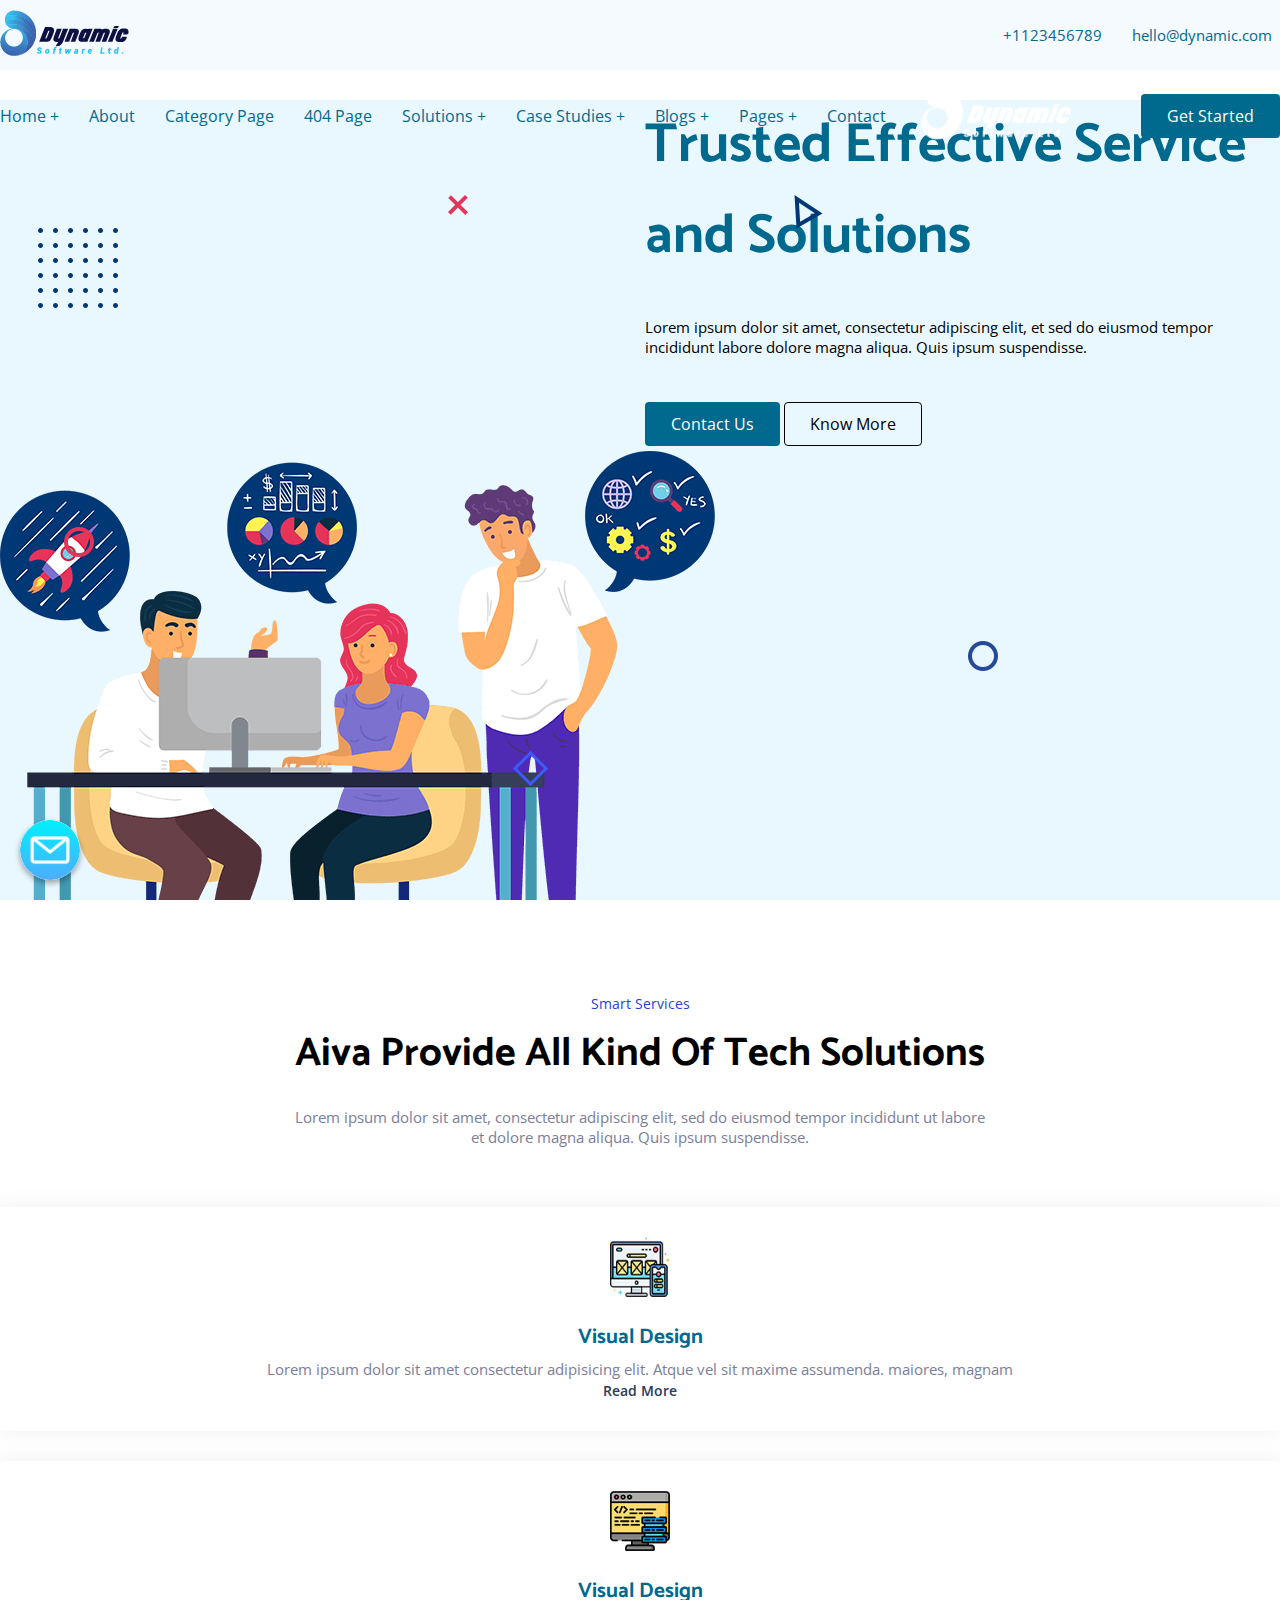
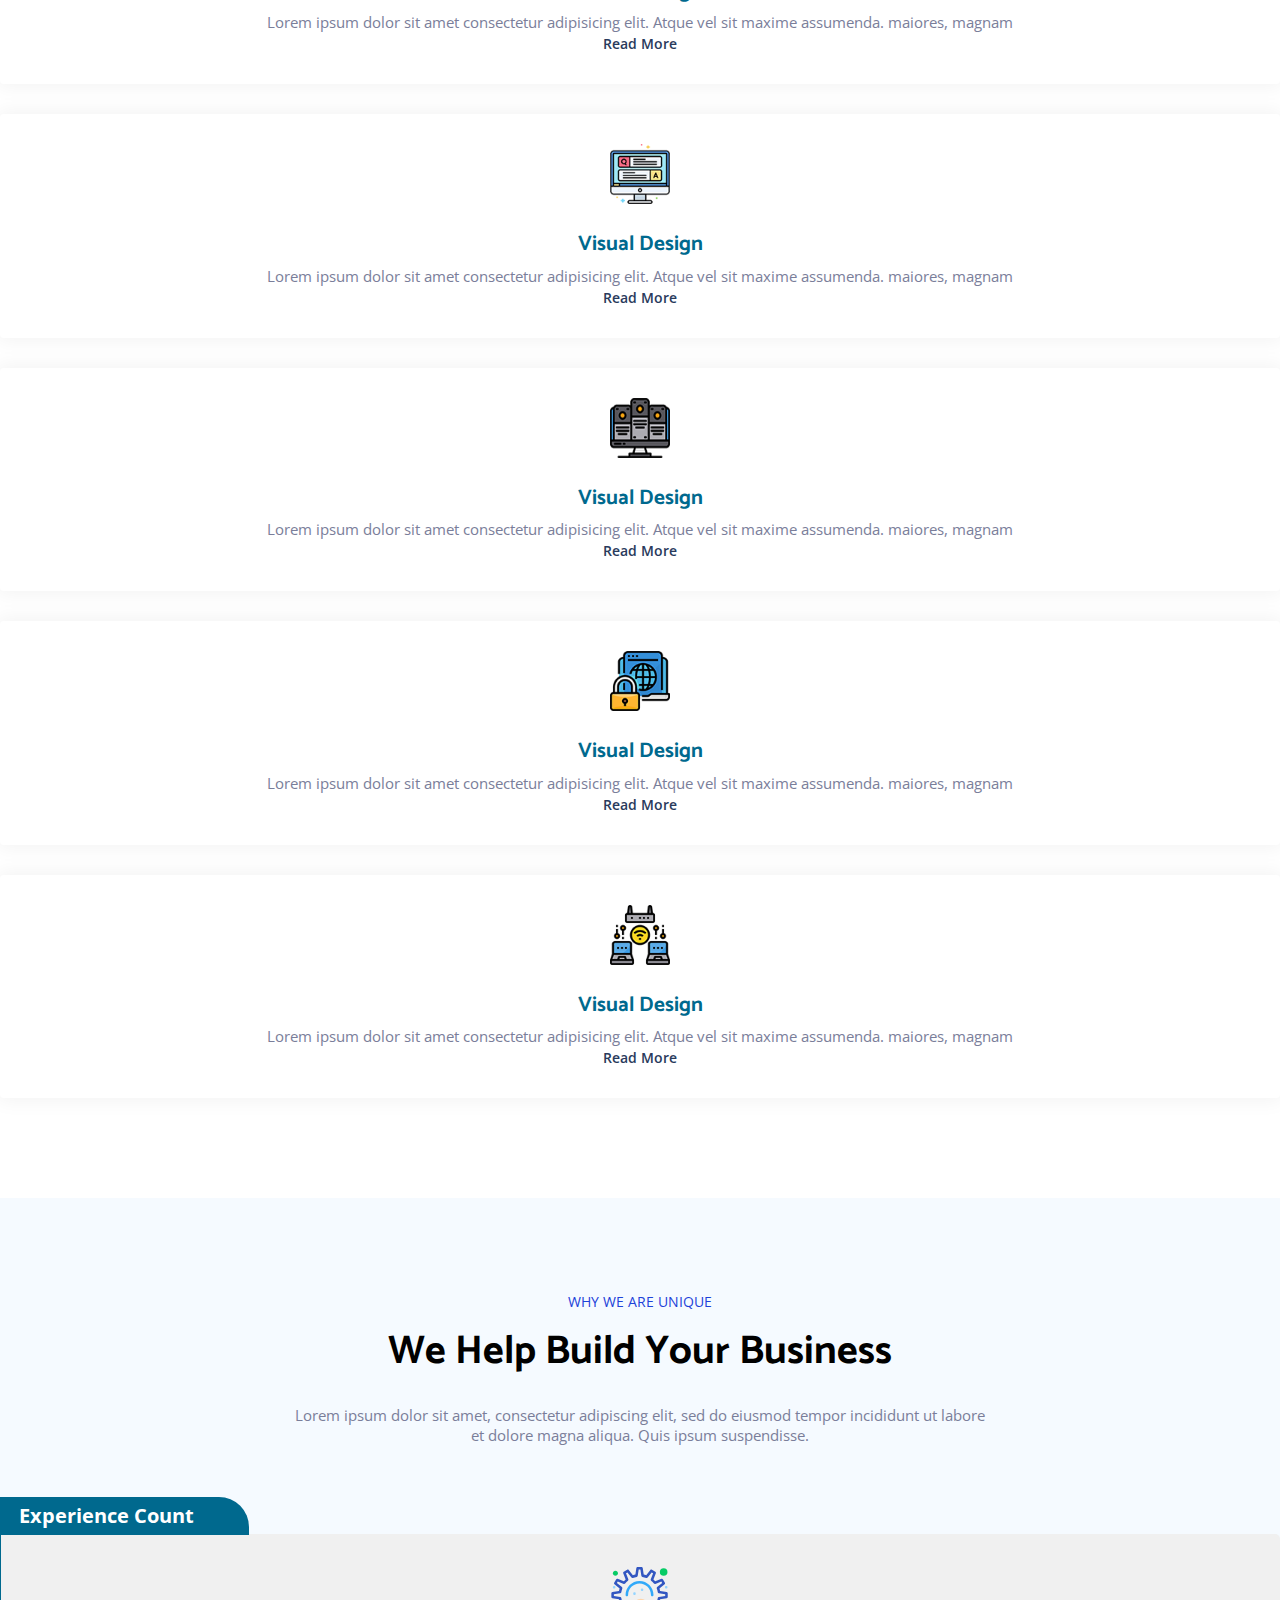
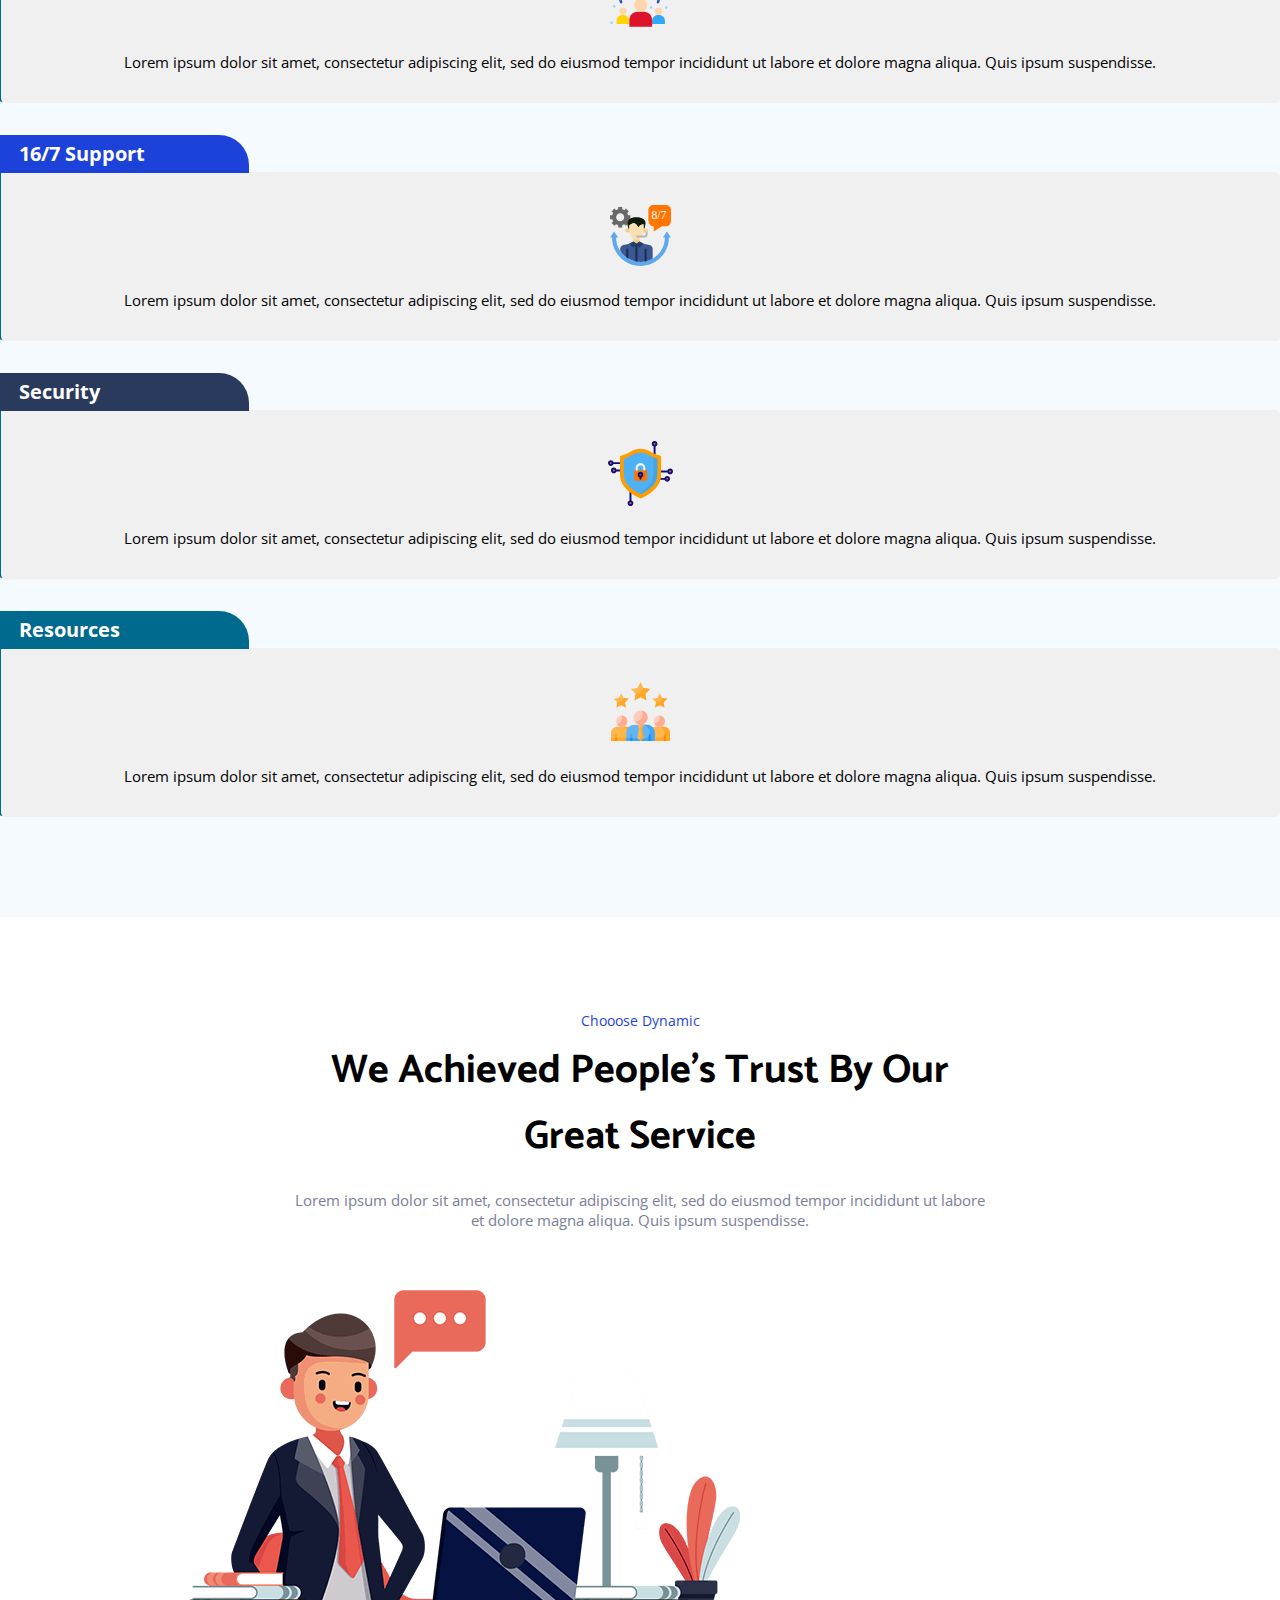
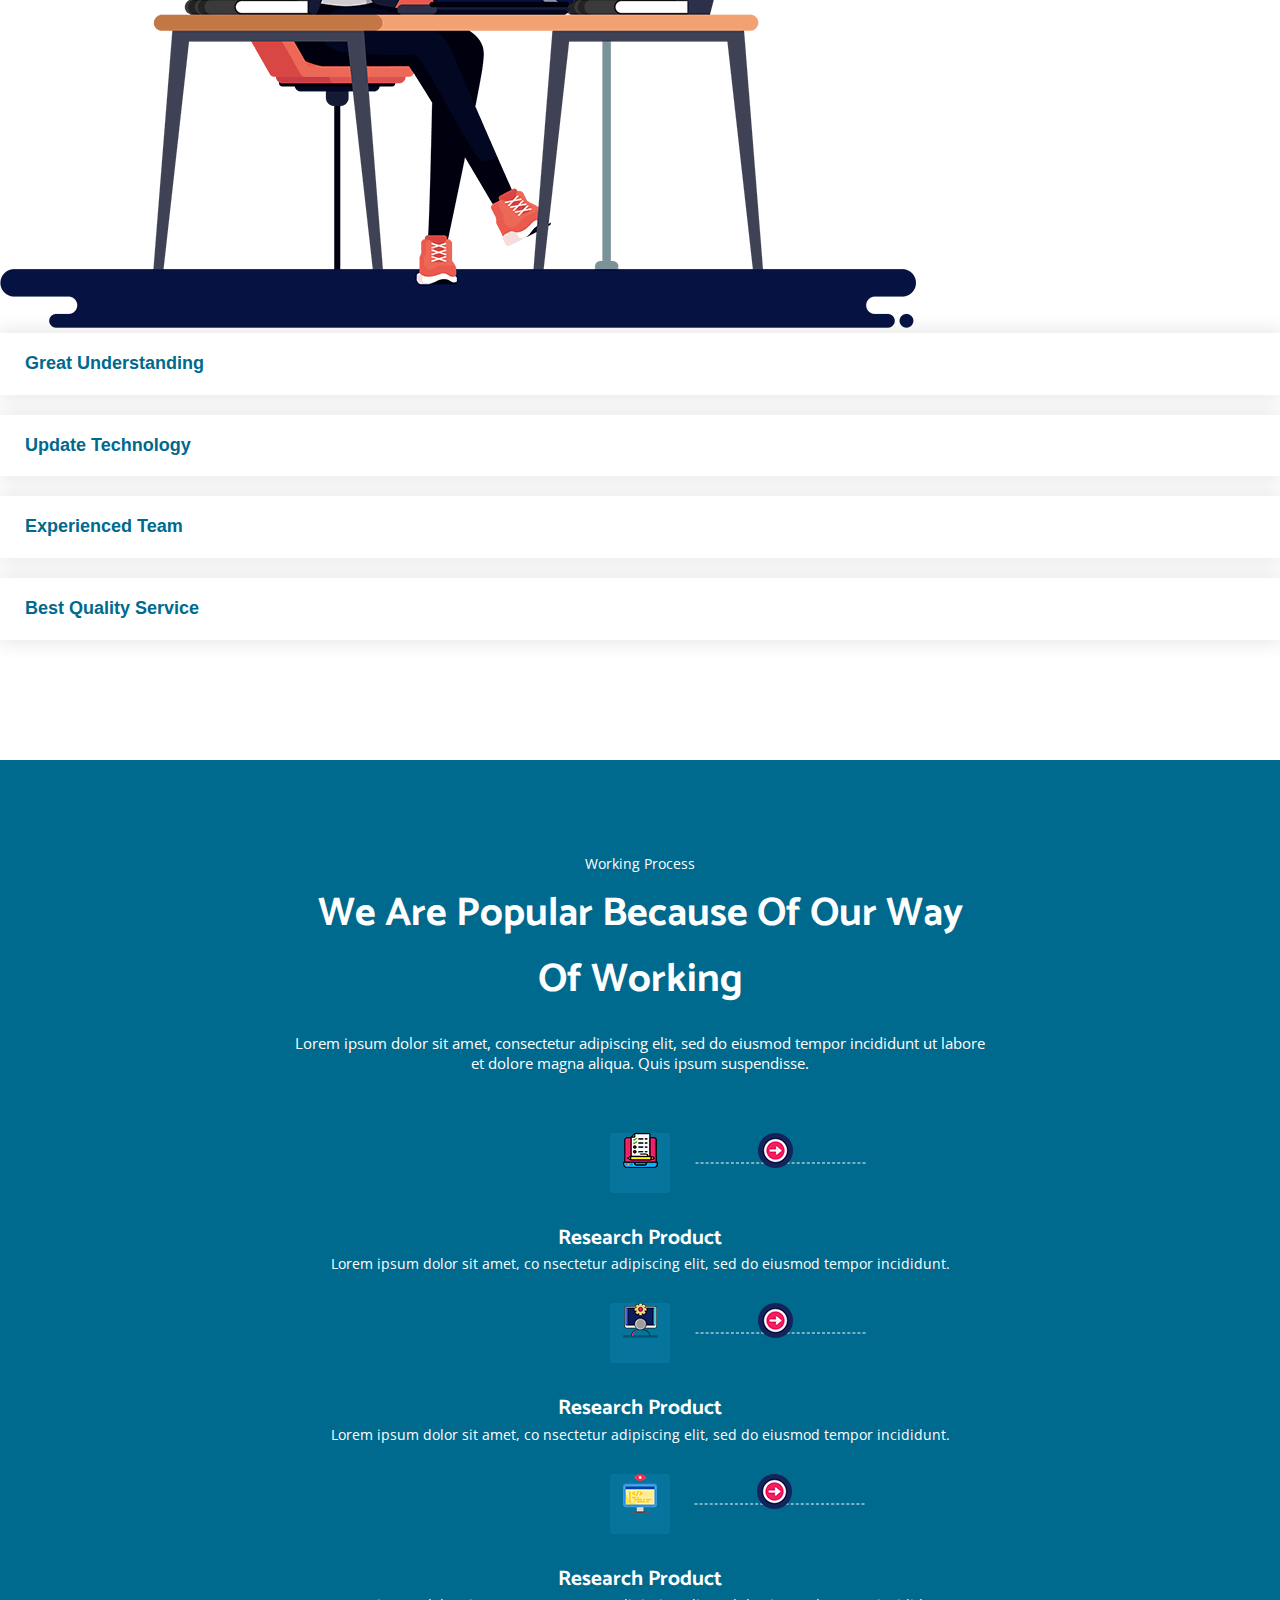
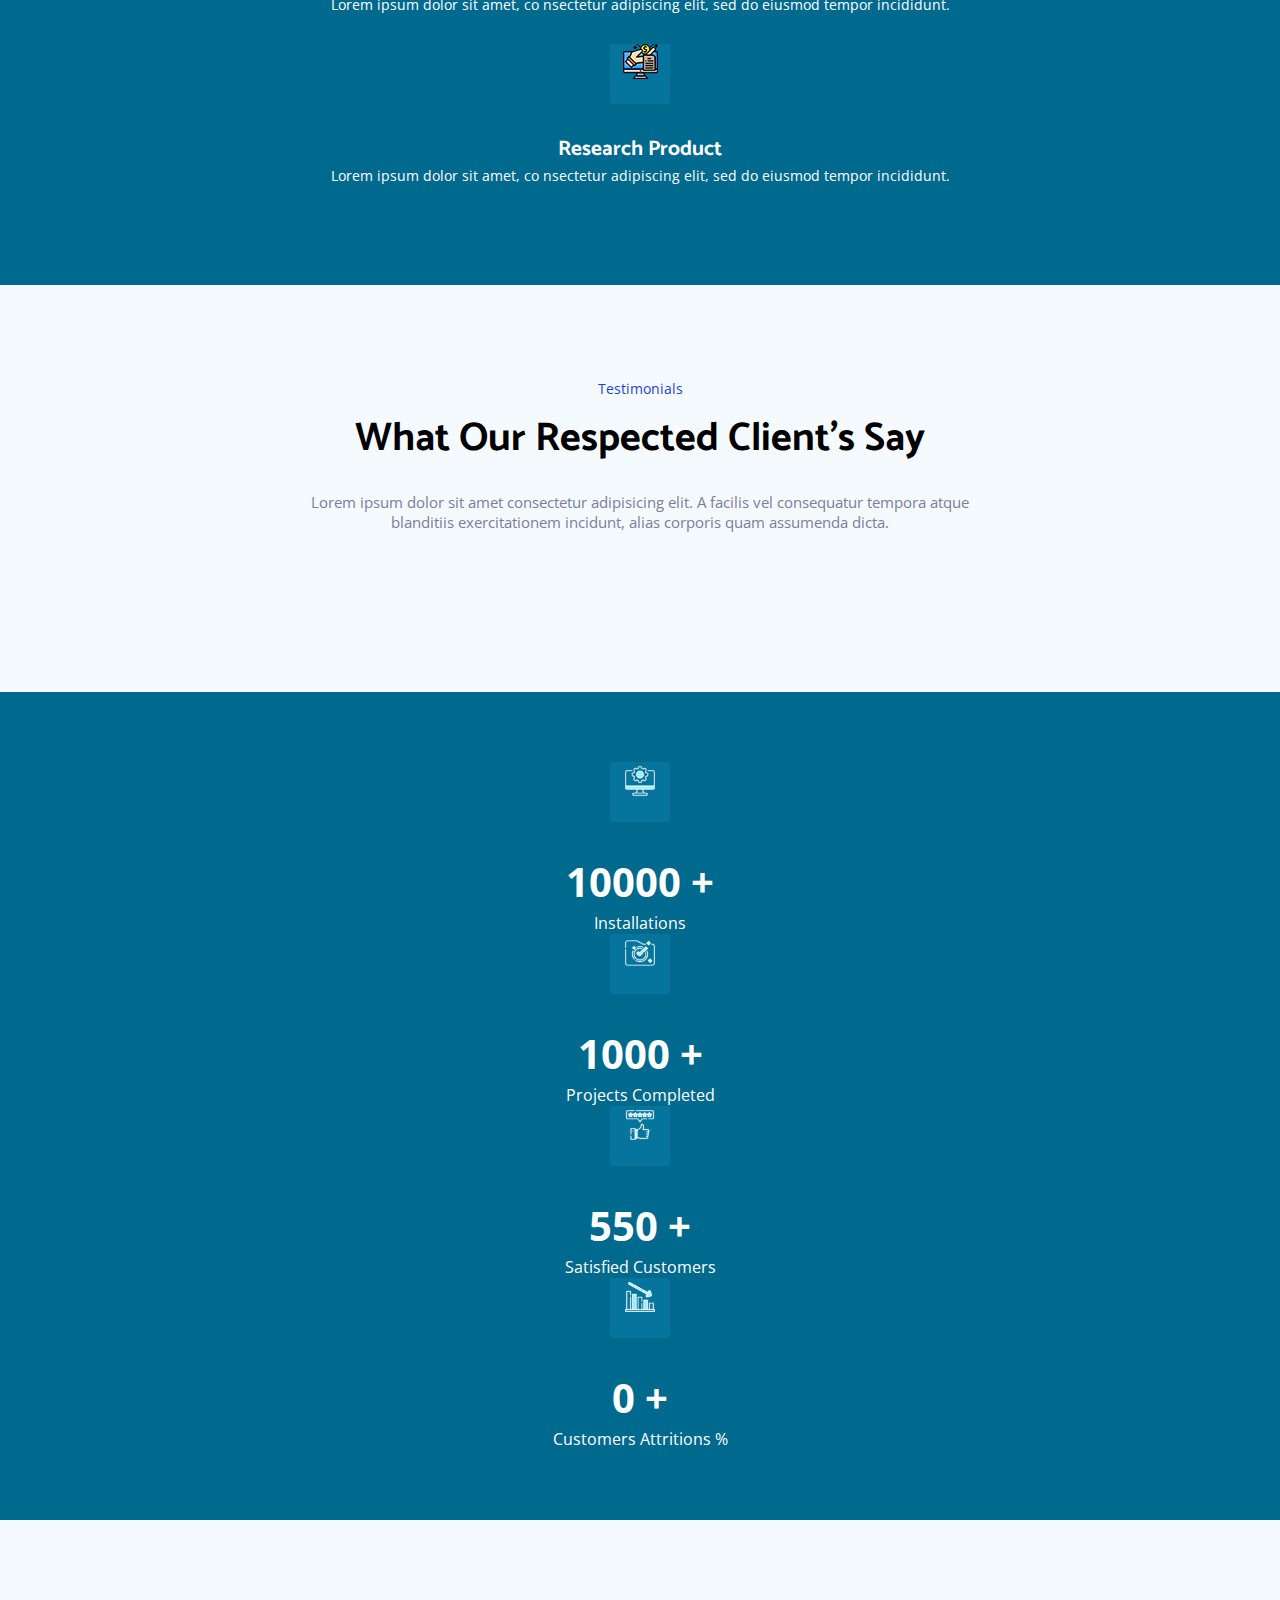
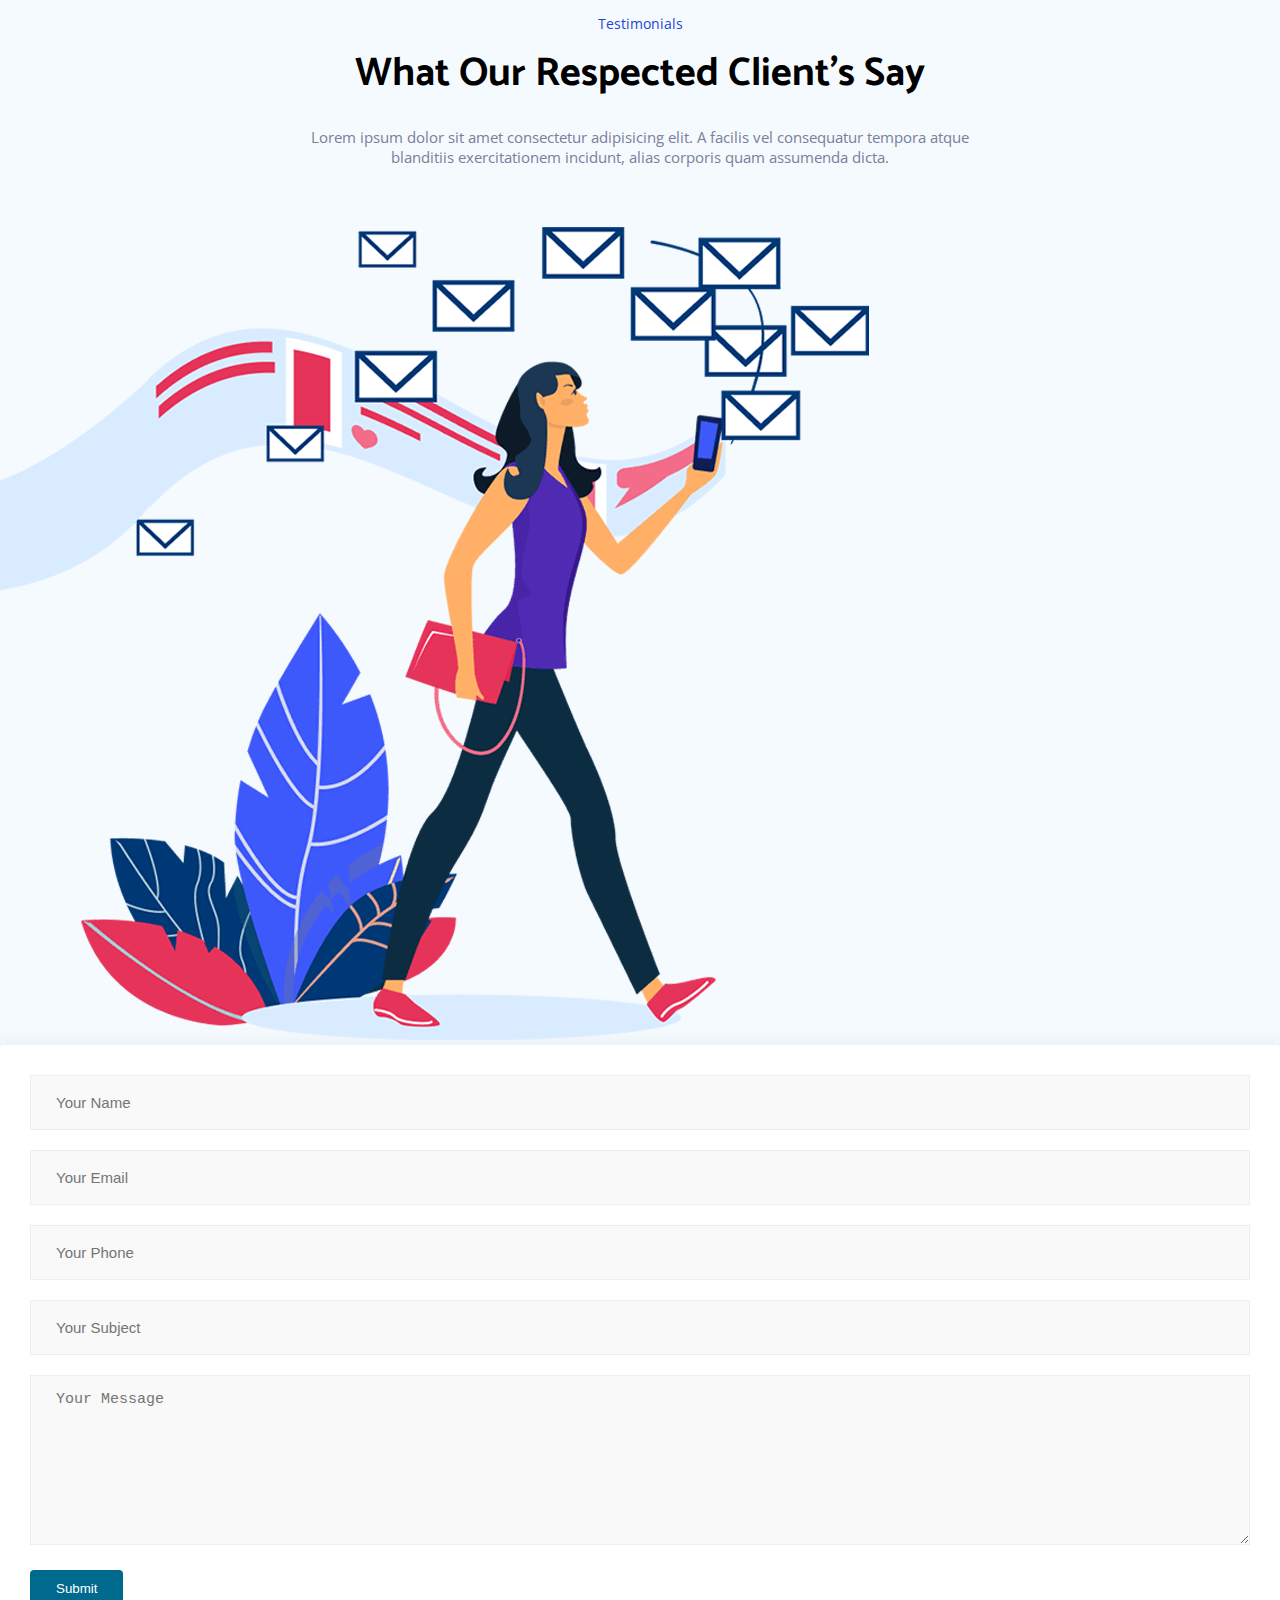
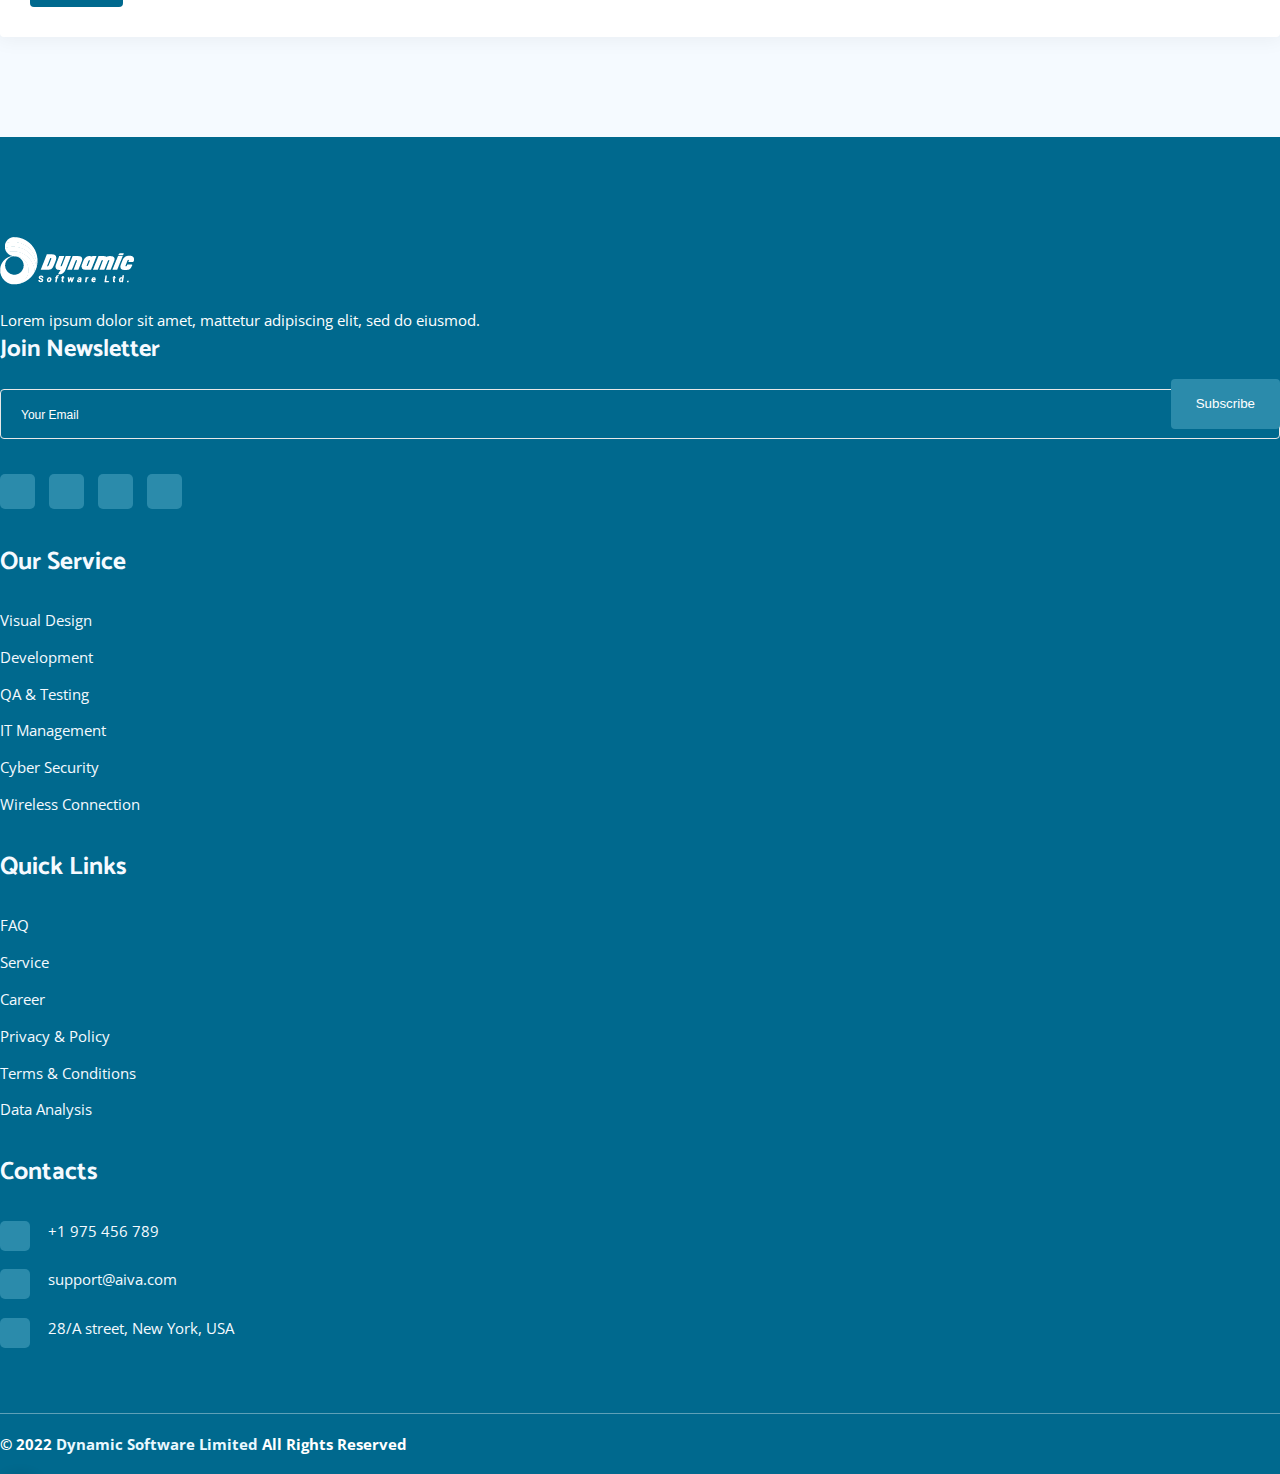
==== commit ba82f0c0: "Added some links" ====
--- a/index.html
+++ b/index.html
@@ -91,6 +91,8 @@
                     </ul>
                   </li>
                   <li><a href="./about.html">About</a></li>
+                  <li><a href="./categorypage.html">Category Page</a></li>
+                  <li><a href="./404.html">404 Page</a></li>
                   <li>
                     <a href="#">Solutions +</a>
                     <ul>
